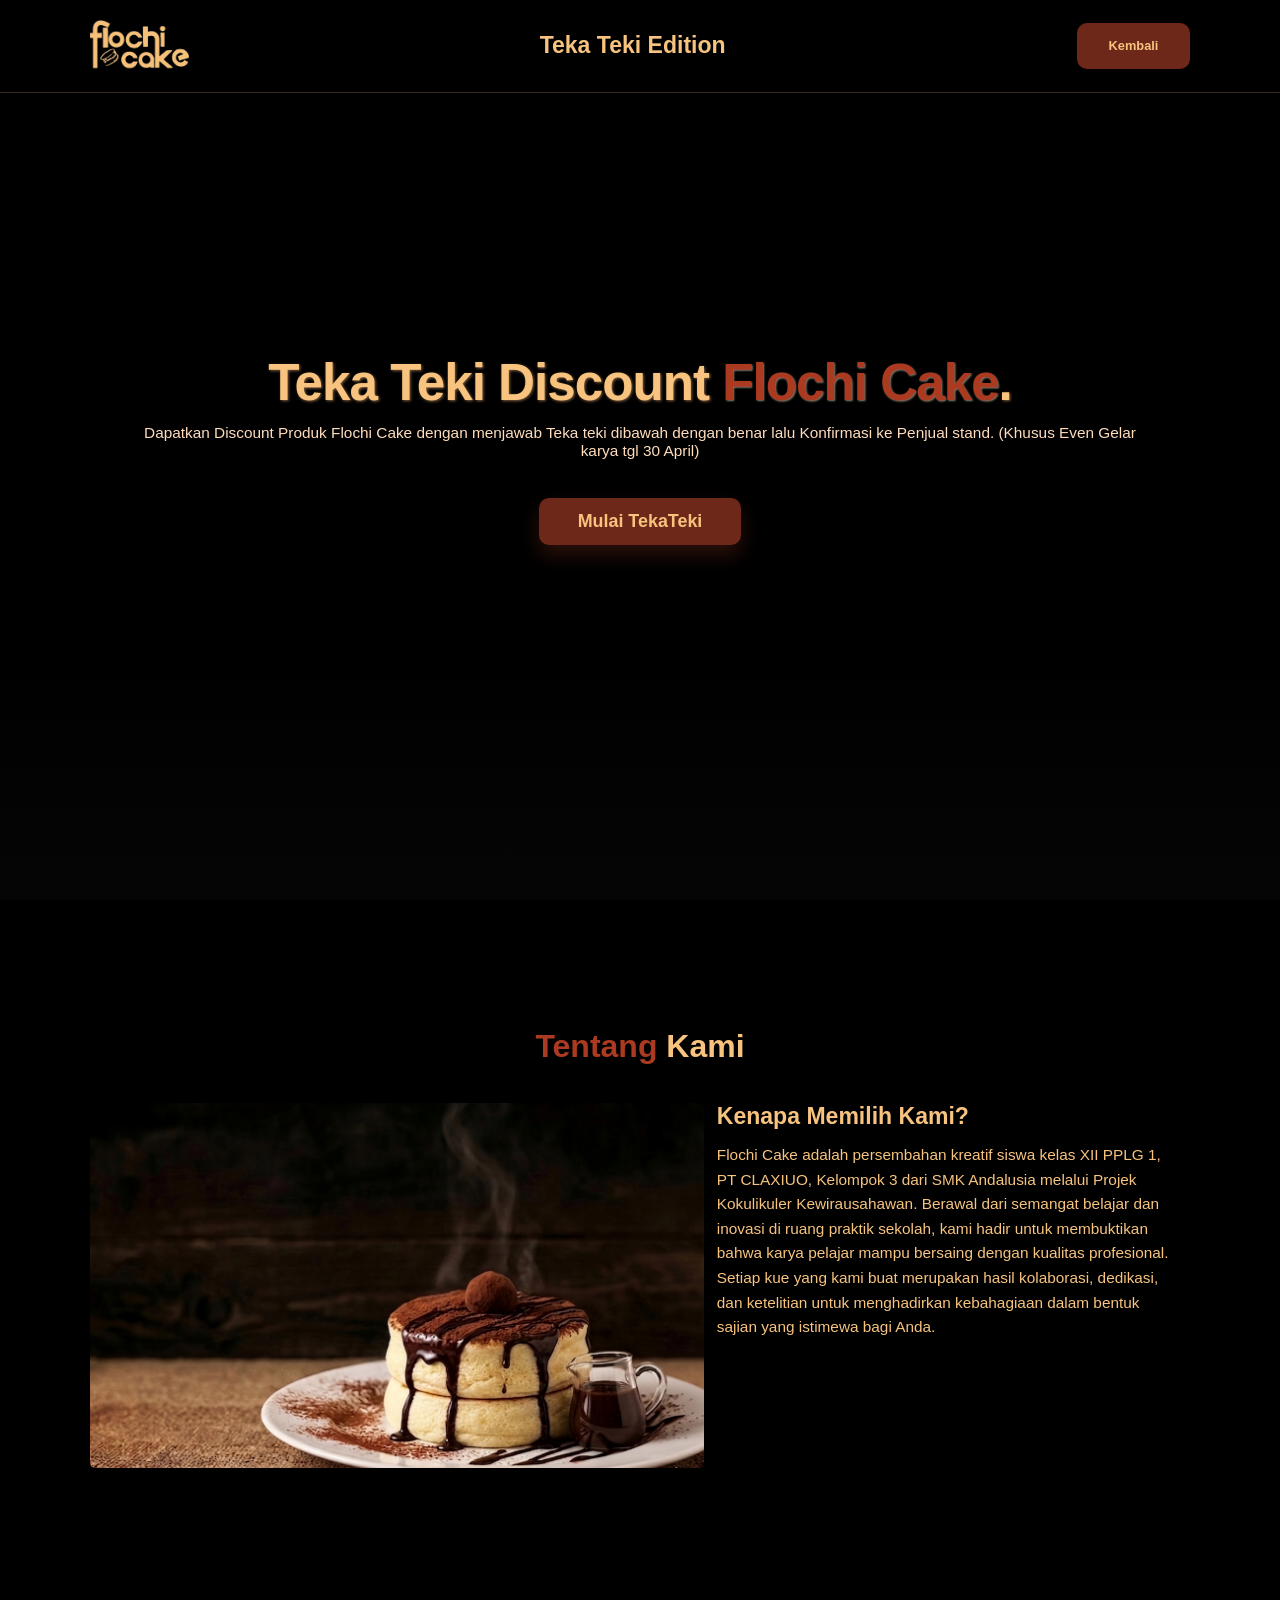
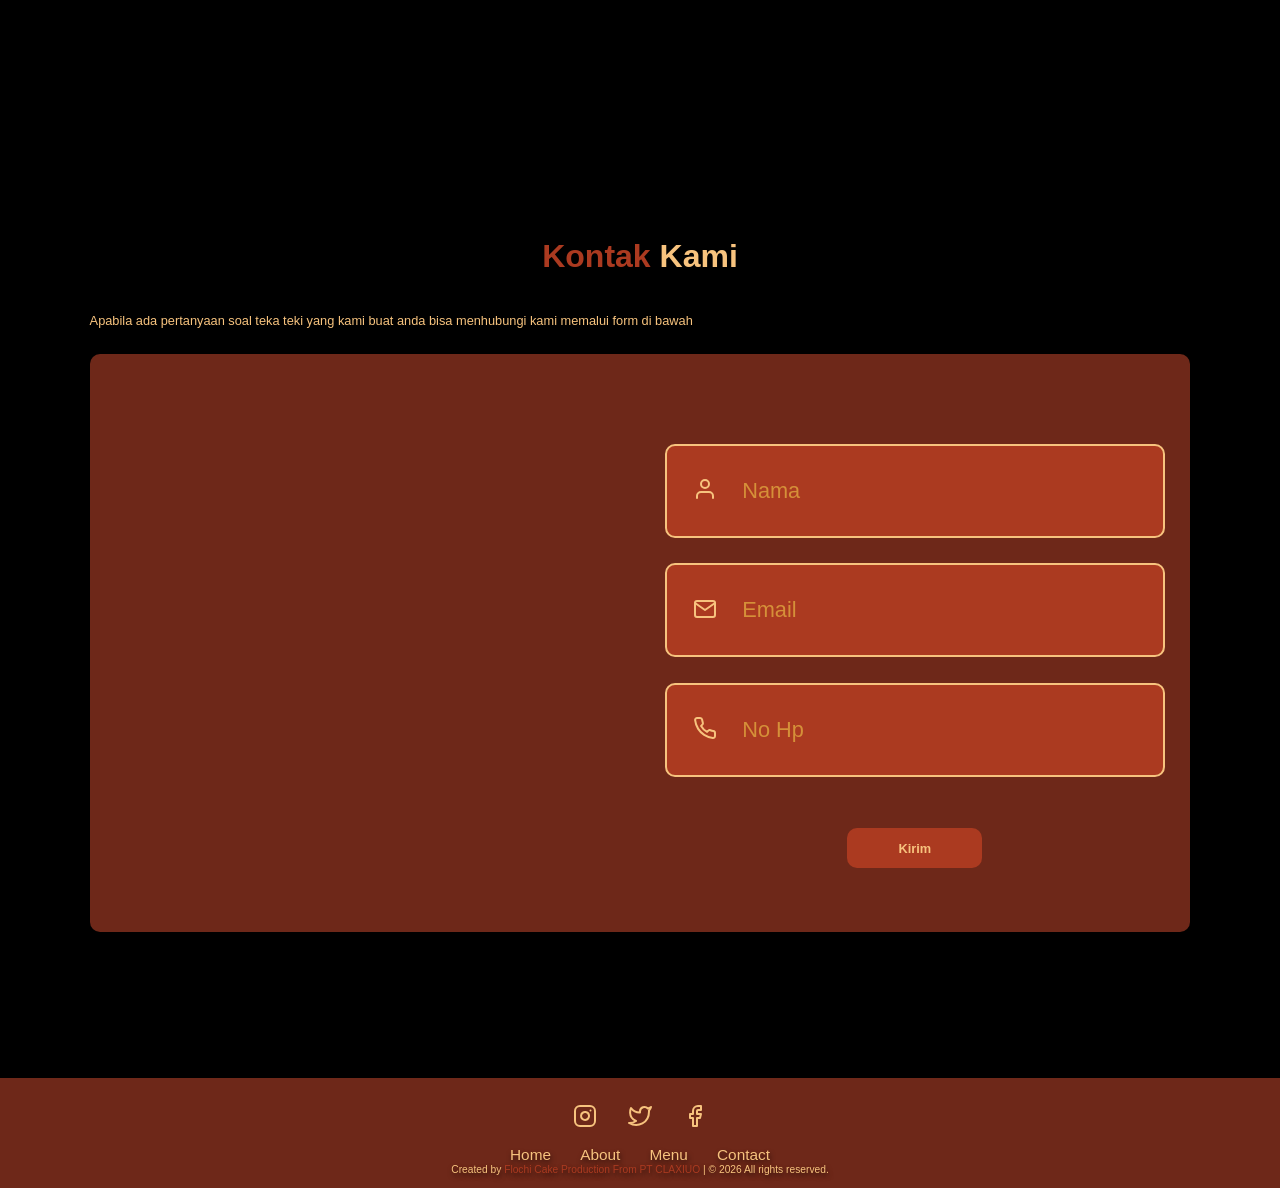
==== tekateki.html @ 13d7f0b5 "Update: deskripsi perubahan file" ====
<!DOCTYPE html>
<html lang="en">
<head>
    <meta charset="UTF-8">
    <meta name="viewport" content="width=device-width, initial-scale=1.0">
    <title>Teka Teki Flochi cake</title>
    <link rel="stylesheet" href="tekateki.css">


    <script src="src/app.js"defer></script>

</head>
<body>
       <!-- navbar start -->
    <nav class="navbar" x-data>
        <img src="img/logoutama.png" alt="Logo" >

          <div class="navbar-nava" >
            <a href="index.html">Teka Teki Edition</a>
         
        </div>
      
      

        <div class="navbar-extra">
             <a href="index.html" class="x">
            Kembali
            </a>
        </div>
            

       

      
    </nav>

    <!-- navbar end -->

    <!-- hero section start -->
    <section class="hero" id="home">
        <main class="content">
            <h1> Teka Teki Discount <span> Flochi Cake</span>.</h1>
            <p>Dapatkan Discount Produk Flochi Cake dengan menjawab Teka teki dibawah dengan benar lalu Konfirmasi ke Penjual stand. (Khusus Even Gelar karya tgl 30 April)</p>
        
           <a href="#" id="teka-teki2-button">Mulai TekaTeki</a>
        </main>
       
    </section>

      <section id="about" class="about">
      <h2><span>Tentang</span> Kami</h2>

      <div class="row">
        <div class="about-img">
          <img src="img/about-us.png" alt="Tenatng kami">
        </div>
        <div class="content">
          <h3>Kenapa Memilih Kami?</h3>
          <p>Flochi Cake adalah persembahan kreatif siswa kelas XII PPLG 1, PT CLAXIUO, Kelompok 3 dari SMK Andalusia melalui Projek Kokulikuler Kewirausahawan. Berawal dari semangat belajar dan inovasi di ruang praktik sekolah, kami hadir untuk membuktikan bahwa karya pelajar mampu bersaing dengan kualitas profesional. Setiap kue yang kami buat merupakan hasil kolaborasi, dedikasi, dan ketelitian untuk menghadirkan kebahagiaan dalam bentuk sajian yang istimewa bagi Anda.</p>
          
      </div>


     </section>
    <!-- abaout end-->

   <!-- contact section start-->
     <section class="contact" id="contact">
      <h2><span>Kontak</span> Kami</h2>
      <p>Apabila ada pertanyaan soal teka teki yang kami buat anda bisa menhubungi kami memalui form di bawah</p>

      <div class="row">
        <iframe class="map" src="https://www.google.com/maps/embed?pb=!1m18!1m12!1m3!1d3956.782787191743!2d109.9487198!3d-7.378224199999995!2m3!1f0!2f0!3f0!3m2!1i1024!2i768!4f13.1!3m3!1m2!1s0x2e7a9f5876ca3663%3A0x22804cf844b9c878!2sSMK%20Andalusia!5e0!3m2!1sid!2sid!4v1776037552561!5m2!1sid!2sid"  allowfullscreen="" loading="lazy" referrerpolicy="no-referrer-when-downgrade"></iframe>
        <form action="" id="contactForm">
  <div class="input-group">
    <!-- <i data-feather="user"></i> -->
      <a href="#" >
              <svg width="24" height="24"fill="none"stroke="currentColor" stroke-width="2" stroke-linecap="round" stroke-linejoin="round" style="color: #f7c37e;">
          <use href="img/feather-sprite.svg#user"/>
          </svg>
            </a>
    <input type="text" id="contact-name" placeholder="Nama" required>
  </div>
  <div class="input-group">
    <!-- <i data-feather="mail"></i> -->
      <a href="#" >
              <svg width="24" height="24"fill="none"stroke="currentColor" stroke-width="2" stroke-linecap="round" stroke-linejoin="round" style="color: #f7c37e;">
          <use href="img/feather-sprite.svg#mail"/>
          </svg>
            </a>
    <input type="email" id="contact-email" placeholder="Email" required>
  </div>
  <div class="input-group">
     <a href="#" >
              <svg width="24" height="24"fill="none"stroke="currentColor" stroke-width="2" stroke-linecap="round" stroke-linejoin="round" style="color: #f7c37e;">
          <use href="img/feather-sprite.svg#phone"/>
          </svg>
            </a>
    <input type="number" id="contact-phone" placeholder="No Hp" required>
  </div>
  <button type="submit" class="btn">Kirim</button>
</form>
      </div>


     
     </section>
     
    <!-- contact section end -->
     
    <!-- contact section end -->

    <!-- footer section start -->
     <footer>
      <div class="socials">
        <!-- <a href="https://www.instagram.com/akknazk2?utm_source=ig_web_button_share_sheet&igsh=ZDNlZDc0MzIxNw==" target="_blank"><i data-feather="instagram"></i> </a> -->
          <a href="https://www.instagram.com/akknazk2?utm_source=ig_web_button_share_sheet&igsh=ZDNlZDc0MzIxNw==" target="_blank"> 
              <svg width="24" height="24"fill="none"stroke="currentColor" stroke-width="2" stroke-linecap="round" stroke-linejoin="round">
          <use href="img/feather-sprite.svg#instagram"/>
          </svg>
            </a>
        <!-- <a href="#"><i data-feather="twitter"></i> </a> -->
          <a href="https://x.com/FlochiCake3" target="_blank">
              <svg width="24" height="24"fill="none"stroke="currentColor" stroke-width="2" stroke-linecap="round" stroke-linejoin="round">
          <use href="img/feather-sprite.svg#twitter"/>
          </svg>
            </a>
        <!-- <a href="#"><i data-feather="facebook"></i> </a> -->
          <a href="https://www.facebook.com/Akknazk" target="_blank">
              <svg width="24" height="24"fill="none"stroke="currentColor" stroke-width="2" stroke-linecap="round" stroke-linejoin="round">
          <use href="img/feather-sprite.svg#facebook"/>
          </svg>
            </a>

      </div>

      <div class="links">
          <a href="#home">Home</a>
            <a href="#about">About</a>
            <a href="#menu">Menu</a>
            <a href="#contact">Contact</a>

      </div>

      <div class="credit">
        <p>Created by <a href="#">Flochi Cake Production From PT CLAXIUO </a> | &copy; 2026 All rights reserved.</p>
      </div>
     </footer>

     
      <div class="tekateki2" id="teka-teki-modal2">
      <div class="tekateki2-container">
        <!-- <a href="#" class="close-icon"><i data-feather="x"></i></a> -->
          <a href="#" id="close-teka-teki2">
              <svg width="24" height="24"fill="none"stroke="currentColor" stroke-width="2" stroke-linecap="round" stroke-linejoin="round">
          <use href="img/feather-sprite.svg#x"/>
          </svg>
            </a>
        <div class="tekateki2-content">
          <h1>CASE FILE 07 — IN SIGNO FLAVO</h1> <br> 
          <p>Tujuh catatan kini berada di hadapanmu. <br> 

Tak satu pun bertentangan, tak satu pun keliru.</p> 
  <p>Jika dibaca terpisah, semuanya tampak benar. <br> 
  Namun bila engkau memahami keseluruhannya… <br>
ada sesuatu yang tak lagi dapat diingkari. <br> 
Katakanlah—apa yang sesungguhnya terjadi?</p>
<p class="small">Sebab tidak segala yang ada… diakui sebagai ada.
</p>

  <div class="button">
    <a href="#" id="teka-teki3-button" class="next">next ></a>
  </div>

      </div>
     </div>
     </div>


     <!-- teka teki halaman dua -->
       <div class="tekateki3" id="teka-teki-modal3">
  <div class="tekateki3-container">
   
    <a href="#" id="close-teka-teki3">
      <svg width="24" height="24" stroke="currentColor" stroke-width="2"><use href="img/feather-sprite.svg#x"/></svg>
    </a>

    <div class="tekateki3-content">
       <h2>KARTU & CATATAN</h2>
       <div class="kartu-wrapper">

       
        <a href="#"  class="kartu-link">
       <div class="kartu1">
        <div class="kartu1-image">
          <img src="kartu/magician.jpg" alt="Souffle Cake">
        </div>
        <div class="kartu1-content">
          <h3>The Magician</h3>
          <div class="kartu1-judul"></div>
        </div>
      </div>
      </a>

      <a href="#"  class="kartu-link2">

        <div class="kartu1">
        <div class="kartu1-image">
          <img src="kartu/highpriestess.jpg" alt="Souffle Cake">
        </div>
        <div class="kartu1-content">
          <h3>The High Priestess
</h3>
          <div class="kartu1-judul"></div>
        </div>
      </div>
      </a>


       <a href="#"  class="kartu-link3">
        <div class="kartu1">
        <div class="kartu1-image">
          <img src="kartu/emperor.jpg" alt="Souffle Cake" height="" >
        </div>
        <div class="kartu1-content">
          <h3>The Emperor</h3>
          <div class="kartu1-judul"></div>
        </div>
      </div>
      </a>

      <a href="#"  class="kartu-link4">

        <div class="kartu1">
        <div class="kartu1-image">
          <img src="kartu/thelovers.jpg" alt="Souffle Cake">
        </div>
        <div class="kartu1-content">
          <h3>The Lovers</h3>
          <div class="kartu1-judul">
</div>
        </div>
      </div>
      </a>


      <a href="#"  class="kartu-link5">

       <div class="kartu1">
        <div class="kartu1-image">
          <img src="kartu/justice.jpg" alt="Souffle Cake">
        </div>
        <div class="kartu1-content">
          <h3>Justice
</h3>

        </div>
      </div>
      </a>

      <a href="#"  class="kartu-link6">

         <div class="kartu1">
        <div class="kartu1-image">
          <img src="kartu/thehangedman.jpg" alt="Souffle Cake">
        </div>
        <div class="kartu1-content">
          <h3>The Hanged Man

</h3>
    
        </div>
      </div>
      </a>

      <a href="#"  class="kartu-link7">

         <div class="kartu1">
        <div class="kartu1-image">
          <img src="kartu/thefool.jpg" alt="Souffle Cake">
        </div>
        <div class="kartu1-content">
          <h3>The Fool

</h3>
 
        </div>
      </div>
      </a>
      </div>
      <div class="code">


      <div class="input-group">
      
          <label for="kode">Masukkan Kode:</label>
        <input type="text" id="answer-input" placeholder="masukkan code...">
    <button class="input-btn" id="submit-code" type="button">kirim</button>
       
      </div>
      </div>

      <div class="button">
        <a href="#" class="back">back</a>
        <a href="#" class="saksi-link">saksi</a>
        
      </div>
  </div>
</div>


<!-- skasi --> 
  <div class="saksi" id="saksi-modal">
  <div class="saksi-container">
   
    <a href="#" id="closex">
      <svg width="24" height="24" stroke="currentColor" stroke-width="2"><use href="img/feather-sprite.svg#x"/></svg>
    </a>

    <div class="saksi-content">
       <h3>Saksi</h3>
       <p>“Kami semua hadir.” <br>

“Jumlah kami tujuh—tiada kurang, tiada lebih.” <br>

“Tak seorang pun hilang.” <br>

“Tak satu pun perlu ditambahkan.” <br>

“Demikianlah kami sepakati.”</p>
       </div>

        
       </div>
       </div>


       <!-- kartu link  -->


       <!-- kartu link 1-7 modal -->
        <!-- kartu link modal 1 start -->
        <div class="kartu-link-modal" id="kartu-link-modal1">
          <div class="kartu-link-modal-container">
          <a href="#" id="close-kartu-link1">
              <svg width="24" height="24"fill="none"stroke="currentColor" stroke-width="2" stroke-linecap="round" stroke-linejoin="round">
          <use href="img/feather-sprite.svg#x"/>
          </svg>
            </a>
        <div class="kartu1-image">
          <img src="kartu/magician.jpg" alt="Souffle Cake">
        </div>
        <div class="kartu1-content">
          <h3>The Magician</h3>
          <div class="kartu1-p">“Kenyataan bukanlah sesuatu yang dicipta dari ketiadaan— <br>

melainkan gema yang diulang tanpa henti, <br>
hingga tiada satu pun berani mempertanyakannya.” <br></div>
        </div>
        </div>
      </div>
       <!-- kartu link modal 1 end-->

       <!-- kartu link modal 2 start -->
        <div class="kartu-link-modal" id="kartu-link-modal2">
            <div class="kartu-link-modal-container">
            <a href="#" id="close-kartu-link2">
                <svg width="24" height="24"fill="none"stroke="currentColor" stroke-width="2" stroke-linecap="round" stroke-linejoin="round">
            <use href="img/feather-sprite.svg#x"/>
            </svg>
              </a>
          <div class="kartu1-image">
            <img src="kartu/highpriestess.jpg" alt="Souffle Cake">
          </div>
          <div class="kartu1-content">
            <h3>The High Priestess</h3>
            <div class="kartu1-p">“Yang tak terucap bukan berarti tiada. <br>

Ia hanya diselubungi— <br>
dan dilarang untuk menampakkan dirinya.” <br></div>
          </div>
          </div>
          </div>
       <!-- kartu link modal 2 end -->

       <!-- kartu link modal 3 start -->
        <div class="kartu-link-modal" id="kartu-link-modal3">
            <div class="kartu-link-modal-container">
            <a href="#" id="close-kartu-link3"> 
                <svg width="24" height="24"fill="none"stroke="currentColor" stroke-width="2" stroke-linecap="round" stroke-linejoin="round">
            <use href="img/feather-sprite.svg#x"/>
            </svg>
              </a>
          <div class="kartu1-image">
            <img src="kartu/emperor.jpg" alt="Souffle Cake">
          </div>
          <div class="kartu1-content">
            <h3>The Emperor</h3>
            <div class="kartu1-p"> 
“Struktur tidak berdiri demi kebenaran. <br>

Ia berdiri demi apa yang disepakati sebagai kebenaran— <br>
dan menjaganya dari keruntuhan.” <br></div>
          </div>
          </div>
        </div>
       <!-- kartu link modal 3 end -->  

       <!-- kartu link modal 4 start -->
        <div class="kartu-link-modal" id="kartu-link-modal4">
            <div class="kartu-link-modal-container">
            <a href="#" id="close-kartu-link4"> 
                <svg width="24" height="24"fill="none"stroke="currentColor" stroke-width="2" stroke-linecap="round" stroke-linejoin="round">
            <use href="img/feather-sprite.svg#x"/>
            </svg>
              </a>
          <div class="kartu1-image">
            <img src="kartu/thelovers.jpg" alt="Souffle Cake">
          </div>
          <div class="kartu1-content">
            <h3>The Lovers</h3>
            <div class="kartu1-p">“Tiada pilihan yang lahir tanpa pengorbanan. <br>

Selalu ada yang ditinggalkan, <br>
dan selalu ada yang dipertahankan. <br>

Beberapa hati mungkin ragu… <br>
namun tiada satu pun yang menentang pada akhirnya.” <br>
</div>
          </div>
          </div>
        </div>
       <!-- kartu link modal 4 end -->  

       <!-- kartu link modal 5 start -->
        <div class="kartu-link-modal" id="kartu-link-modal5">
            <div class="kartu-link-modal-container">
            <a href="#" id="close-kartu-link5"> 
                <svg width="24" height="24"fill="none"stroke="currentColor" stroke-width="2" stroke-linecap="round" stroke-linejoin="round">
            <use href="img/feather-sprite.svg#x"/>
            </svg>
              </a>
          <div class="kartu1-image">
            <img src="kartu/justice.jpg" alt="Souffle Cake">
          </div>
          <div class="kartu1-content">
            <h3>Justice</h3>
            <div class="kartu1-p">“Keadilan bukanlah penemu kebenaran. <br>

Ia adalah penimbang— <br>

yang menetapkan mana yang layak diterima oleh semua.” <br></div>
          </div>
          </div>
        </div>
       <!-- kartu link modal 5 end -->  

       <!-- kartu link modal 6 start -->
        <div class="kartu-link-modal" id="kartu-link-modal6">
            <div class="kartu-link-modal-container">
            <a href="#" id="close-kartu-link6"> 
                <svg width="24" height="24"fill="none"stroke="currentColor" stroke-width="2" stroke-linecap="round" stroke-linejoin="round">
            <use href="img/feather-sprite.svg#x"/>
            </svg>
              </a>
          <div class="kartu1-image">
            <img src="kartu/thehangedman.jpg" alt="Souffle Cake">
          </div>
          <div class="kartu1-content">
            <h3>The Hanged Man</h3>
            <div class="kartu1-p"> “Ada jalan yang lebih sunyi daripada kehancuran. <br>

Tiada darah yang tertumpah, <br>
tiada jejak yang tersisa— <br>

selain kesunyian… <br>
ketika sesuatu tak lagi diakui.” <br></div>
          </div>
          </div>
        </div>
       <!-- kartu link modal 6 end --> 
        <!-- kartu link modal 7 start -->
        <div class="kartu-link-modal" id="kartu-link-modal7">
            <div class="kartu-link-modal-container">
            <a href="#" id="close-kartu-link7"> 
                <svg width="24" height="24"fill="none"stroke="currentColor" stroke-width="2" stroke-linecap="round" stroke-linejoin="round">
            <use href="img/feather-sprite.svg#x"/>
            </svg>
              </a>
          <div class="kartu1-image">
            <img src="kartu/thefool.jpg" alt="Souffle Cake">
          </div>
          <div class="kartu1-content">
            <h3>The Fool</h3>
            <div class="kartu1-p">“Segala awal tampak terang bagi mata yang belum tahu… <br>

hingga ingatan itu sendiri memilih untuk berpaling, <br>

dan melupakan dari mana langkah pertama diambil.” <br>
          </div>
          </div>
     
        </div>
        </div>
      
       <!-- kartu link modal 7 end -->

       <!-- ending modal  --> 
           <div class="ending" id="ending">
  <div class="ending-container">
   
    <a href="#" id="close-ending">
      <svg width="24" height="24" stroke="currentColor" stroke-width="2"><use href="img/feather-sprite.svg#x"/></svg>
    </a>

    <div class="ending-content">
       <h3>Ending</h3>
       <p>Tiada catatan yang keliru.
Tiada saksi yang berdusta.

Namun sesuatu tetap terjadi—
tanpa pernah dituliskan.

Mereka tidak melupakan.

Mereka memilih untuk tidak mengingat.

Dan bila kehendak menjadi satu,
maka kenyataan pun akan tunduk padanya.</p>

<p>Maka berhati-hatilah, wahai yang melihat—

sebab tidak segala yang tampak… sungguh-sungguh ada.</p>
       </div>

        
       </div>
       </div>

      

       <!-- ending modal end -->



 



    <script src="tekateki.js"></script>
  

    
</body>
</html>
---- tekateki.css ----
:root {
  --primary: #6e2819;
  --hover: #ab3a20;
  --main: #f7c37e;
  --first: #ffddbd;
  --bg: #000000; /* Sedikit lebih terang dari hitam pekat */
  --white: #ffffff;
  --shadow: 0 8px 30px rgba(0, 0, 0, 0.3);
}

* {
  scroll-behavior: smooth;
  margin: 0;
  padding: 0;
  box-sizing: border-box;
  outline: none;
  border: none;
  text-decoration: none;
   scrollbar-width: thin;
  scrollbar-color: var(--primary) transparent;
}

body {
  font-family: "Baloo Da 2", sans-serif;
  background-color: var(--bg);
  color: var(--main);
  text-shadow: 1px 3px 5px rgba(0, 0, 0, 0.6);
  scrollbar-width: thin;
  scrollbar-color: var(--primary) transparent;
}

/* navbar */
.navbar {
  display: flex;
  justify-content: space-between;
  align-items: center;
  padding: 1.4rem 7%; /* fungsi 7% mempertahankan ukuran 7% padding di semua ukuran layar */
  border-bottom: 3px solid var(--main);
  backdrop-filter: blur(7px); /* Efek kaca transparan */
  box-shadow: 0 2px 15px rgba(0, 0, 0, 0.9);
  border-bottom: 1px solid rgba(247, 195, 126, 0.2); /* Border lebih tipis */
  position: fixed;
  top: 0;
  left: 0;
  right: 0;
  z-index: 1000;

  /* top, left, right 0 berfungsi untuk menarik atas kanan kiri agar penuh satu layar*/
}

.navbar img {
  width: 8%;
  object-fit: cover;
  cursor: pointer;
}

.navbar .navbar-nava a {
  color: var(--main);
  display: inline-block;
  font-size: 1.8rem;
  justify-content: center;
  margin: 0 1rem;

  font-weight: bolder;
  text-shadow: none !important;
}

.navbar .navbar-extra a {
  margin: rem;
  background-color: var(--primary);
  padding: 1.2rem 2.5rem;
  color: var(--main);
  font-size: 1rem;
  font-weight: bold;
  text-shadow: none !important;
  border-radius: 10px;
}

.navbar-extra a:hover {
  color: var(--first);
  transform: translateY(-5px);
  transition: 0.5s;
}

/* navbar search form */
.navbar .search-form {
  position: absolute;
  top: 100%;
  right: 7%;
  background-color: #fff;
  padding: 0.5rem;
  width: 50rem;
  display: flex;
  height: 5rem;
  align-items: center;
  transform: scaleY(0);
  transform-origin: top;
  transition: 0.3s;
  border-radius: 30px;
}

.navbar .search-form.active {
  transform: scaleY(1);
}

.navbar .search-form input {
  width: 100%;
  height: 100%;
  padding: 1rem;
  font-size: 1.6rem;
  color: var(--main);
  font-weight: 500;
  border-radius: 10px;
}

.navbar .search-form input::placeholder {
  color: var(--main);
  font-weight: 500;
}

.navbar .search-form label {
  color: var(--main);
  font-size: 2rem;
  cursor: pointer;
  margin: 0rem;
}

/* shopping cart */
#shopping-cart-button {
  position: relative;
}

.shopping-cart {
  position: absolute;
  top: 100%;
  right: -100%;
  height: 100vh;
  width: 30rem;
  padding: 0 1.5rem;
  color: var(--hover);
  transition: linear 0.3s;
  background-color: white;
  overflow: auto;
  text-shadow: none !important;

  border-radius: 15px 0 0 15px;
  box-shadow: -5px 0 20px rgba(0, 0, 0, 0.3);
}
.shopping-cart.active {
  right: 0;
}

.shopping-cart .cart-item {
  margin: 2rem 0;
  display: flex;
  text-align: left;
  gap: 1.5rem;
  padding-bottom: 1rem;
  border-bottom: 1px dashed #666;
  text-shadow: none !important;

  border-bottom: 1px solid #eee;
}

.shopping-cart img {
  min-height: 80%;
  min-width: 4rem;

  border-radius: 5%;
}

.shopping-cart h3 {
  font-size: 1.2rem;
  color: var(--hover);
  /* padding-bottom: 0.5rem; */
}

.shopping-cart .item-price {
  font-size: 1.2rem;
}

.shopping-cart .remove-item {
  position: absolute;
  right: 3rem;
  /* top: 3.6rem; */
  cursor: pointer;
}

.shopping-cart .remove-item:hover {
  color: var(--primary);
  transition: 0.3s;
}

.shopping-cart .cart-item #add,
.shopping-cart .cart-item #remove {
  display: inline-block;
  padding: 2px 5px;
  cursor: pointer;
  margin: 0 8px;
  background-color: var(--hover);
  font-weight: bold;
  color: var(--first);
  font-size: 1.2rem;
}

.shopping-cart h4 {
  font-size: 1.6rem;
  margin-top: -1rem;
  text-align: center;

  text-shadow: none !important;
}

#shopping-cart-button .quantity-badge {
  display: inline-block;
  padding: 1px 5px;
  background-color: rgb(255, 0, 0, 0.9);
  border-radius: 10px;
  font-size: 0.7rem;
  position: absolute;
  right: -9px;
}

/* checkout form */
.form-container1 {
  width: 100%;
  display: flex;
  justify-content: center;
  border-top: 1px dashed black;
  margin-top: 1rem;
  padding: 1rem;
  margin-bottom: 200px;
}

.form-container1 h5 {
  text-align: center;
  font-size: 1rem;
}

.form-container form {
  width: 100%;
  text-align: center;
}

.form-container1 label {
  display: flex;
  justify-content: space-around;
  align-items: center;
  margin: 1rem 0;
}

.form-container1 span {
  text-align: right;
}

.form-container1 input {
  background-color: var(--hover);
  border: 2px solid var(--main);
  border-radius: 2px;
  padding: 5px;
  font-size: 1rem;
  width: 70%;
  color: var(--first);
}

.form-container1 .checkout-button {
  padding: 6px 14px;
  background-color: var(--primary);
  color: white;
  font-weight: bold;
  font-size: 1rem;
  border-radius: 20px;
  margin: 1rem auto;
  cursor: pointer;

  width: 100%;
  border-radius: 8px;
  padding: 12px;
  text-transform: uppercase;
  letter-spacing: 1px;
}

.form-container1 .checkout-button.disabled {
  background-color: #999;
  cursor: not-allowed;
}
/* hero section */
.hero {
  min-height: 100vh;
  display: flex;
  align-items: center;
  background-image: url("img/ultracake.png");
  background-repeat: no-repeat;
  background-size: cover;
  background-position: center;
  position: relative;
  /* background-attachment: fixed */
}

/* membuat gradasi hitam */
.hero::after {
  content: "";
  position: absolute;
  display: block;
  width: 100%;
  height: 27%;
  bottom: 0;
  background: linear-gradient(
    0deg,
    rgba(5, 5, 5, 5) 10%,
    rgba(255, 255, 255, 0) 100%
  );
}

.hero .content {
  padding: 1.4rem 10%;
  text-align: center;
  display: flex;
  flex-direction: column;
  align-items: center;
}

.hero .content h1 {
  font-size: 4rem;
  color: var(--main);
  text-shadow: 1px 1px 3px rgba(146, 106, 74, 0.9);
  line-height: 1.1;
  font-weight: 800;
  letter-spacing: -1px;
  text-align: center;
}

.hero .content h1 span {
  color: var(--hover);
  text-shadow: 1px 1px 2px rgba(224, 213, 190, 0.6);
}

.hero .content p {
  margin: 1rem 0;
  font-size: 1.2rem;
  color: var(--first);
  text-shadow: 1px 1px 3px rgba(0, 0, 0, 0.5);
  mix-blend-mode: difference;
  margin-bottom: 2rem;
  text-align: center;
}
.hero .content h2 {
  text-shadow: none !important;
  margin-bottom: 0.5rem;
  font-size: 1.2rem;
  color: var(--main);
}

.hero .content a {
  display: flex;
  margin-top: 1rem;
  font-weight: bold;
  font-size: 1.4rem;
  background-color: var(--primary);
  /* box-shadow: 1px 1px 3px rgba(0, 0, 0, 0.5); */
  text-shadow: none !important;
  cursor: pointer;
  color: var(--main);
  transition: 0.5s;
  justify-content: center;
  align-items: center;
  align-content: center;
  border-radius: 10px; /* Tombol lebih membulat (modern) */
  padding: 1rem 3rem;
  box-shadow: 0 10px 20px rgba(110, 40, 25, 0.4);
}

.hero .content a:hover {
  color: var(--first);
  background-color: var(--hover);
  cursor: pointer;
}

/* about section */
.about,
.menu,
.contact,
.products {
  min-height: 90vh; /* Minimal setinggi layar, tapi akan memanjang jika konten bertambah */
  height: auto; /* Pastikan height auto agar menyesuaikan konten */
  padding: 10rem 7% 1.4rem;
}

.about h2,
.menu h2,
.contact h2,
.products h2 {
  font-size: 2.5rem;
  color: var(--main);
  margin-bottom: 3rem;
  text-align: center;
  text-shadow: 1px 3px 5px rgba(0, 0, 0, 0.6);
}

.about h2 span,
.menu h2 span,
.contact h2 span,
.products h2 span {
  color: var(--hover);
}

.about .row {
  display: flex;
}

.about .row .about-img {
  flex: 1 1 45rem;
}

.about .row .about-img img {
  width: 100%;
  border-radius: 5px;
}

.about .row .content {
  flex: 1 1 35rem;
  padding: 0 1rem;
}

.about .row .content h3 {
  font-size: 1.8rem;
  margin-bottom: 1rem;
}

.about .row .content p {
  margin-bottom: 0.8rem;
  font-size: 1.2rem;
  font-weight: 500;
  line-height: 1.6;
}

/* menu section */

/* contact section */

.contact .row {
  display: flex;
  margin-top: 2rem;
  background-color: var(--primary);
  border-radius: 10px;
}

.contact .row .map {
  flex: 1 1 45rem;
  width: 100%;
  object-fit: cover;
  padding: 2rem 1rem;
  border-radius: 10px;
}

.contact .row form {
  flex: 1 1 45rem;
  padding: 5rem 2rem;
  text-align: center;
  
}

.contact .row form .input-group {
  display: flex;
  flex-direction: row;
  align-items: center;
  margin-top: 2rem;
  background-color: var(--hover);
  border: 2px solid var(--main);
  padding-left: 2rem;
  border-radius: 10px;
  width: 100%;
}

.contact .row form .input-group input {
  width: 100%;
  padding: 2rem;
  background: transparent;
  font-size: 1.7rem;
  color: var(--main);
  font-weight: 500;
  border-radius: 10px;
}

.contact .row form .input-group input::placeholder {
  color: rgba(255, 229, 82, 0.5);
  font-weight: 500;
}

.contact .row form .btn {
  margin-top: 3rem;
  display: inline-block;
  padding: 1rem 4rem;
  font-weight: bolder;
  color: var(--main);
  background-color: var(--hover);
  cursor: pointer;
  border-radius: 10px;
  font-size: 1rem;
   transition: 0.3s;
}

.contact .row form .btn:hover {
  box-shadow: rgba(0, 0, 0, 0.5);
  color: var(--first);
 
  
}
/* footer */

footer {
  background-color: var(--primary);
  text-align: center;
  padding: 1rem 3rem;
  margin-top: 10rem;
}

footer .socials {
  padding: 1rem 0;
}

footer .socials a {
  color: var(--main);
  margin: 1rem;
  font-size: 1.5rem;
}

footer .socials a:hover {
  color: var(--hover);
  transition: 0.3s;
}

footer .links a {
  color: var(--main);
  padding: 0.7rem 1rem;
  font-size: 1.2rem;
}

footer .links a:hover {
  color: var(--hover);
  transition: 0.3s;
}

footer .credit {
  font-size: 0.8rem;
}

footer .credit a {
  color: var(--hover);
  font-weight: 500;
}

/* modal box */
/* item detail */

.modal {
  display: none;
  position: fixed;
  z-index: 9999;
  left: 0;
  top: 0;
  width: 100%;
  height: 100%;
  overflow: auto;
  background-color: rgba(
    0,
    0,
    0,
    0.85
  ); /* Background luar lebih gelap agar fokus */
  backdrop-filter: blur(5px); /* Efek blur di belakang modal */
}

.modal-container {
  position: relative;
  background-color: var(--primary); /* Warna putih agar bersih */
  color: var(--main); /* Teks gelap agar mudah dibaca */
  margin: 5% auto;
  padding: 1.5rem;
  border-radius: 20px;
  width: 80%;
  max-width: 800px;
  animation: modalMuncul 0.4s ease; /* Animasi halus saat terbuka */
  box-shadow: 0 10px 30px rgba(0, 0, 0, 0.5);
}

@keyframes modalMuncul {
  from {
    opacity: 0;
    transform: translateY(-50px);
  }
  to {
    opacity: 1;
    transform: translateY(0);
  }
}

/* modal animation */
@keyframes animateModal {
  from {
    top: -300px;
    opacity: 0;
  }
  to {
    top: 0;
    opacity: 1;
  }
}

.modal-container .close-icon {
  position: absolute;
  right: 1.5rem;
  top: 1rem;
  color: #ffffff;
  transition: 0.3s;
}

.modal-content {
  display: flex;
  flex-wrap: nowrap;
  text-shadow: none !important;
}

.modal-content img {
  height: 20rem;
  width: 20rem;
  margin-right: 2rem;
  margin-bottom: 2rem;
}

.modal-content p {
  font-size: 1.2rem;
  line-height: 1.8rem;
  margin-top: 1.2rem;
  text-shadow: none !important;
  color: var(--main);
}

.modal-content a {
  display: flex;
  gap: 1rem;
  width: 12rem;
  color: #fff;
  background-color: var(--hover);
  margin-top: 1rem;
  padding: 1rem 1.6rem;
  justify-content: center;
  text-align: center;
  box-shadow: 1px 2px 2px rgba(0, 0, 0, 0.7);
}

/* modal 2  */
.modal2 {
  display: none;
  position: fixed;
  z-index: 9999;
  left: 0;
  top: 0;
  width: 100%;
  height: 100%;
  overflow: auto;
  background-color: rgba(
    0,
    0,
    0,
    0.85
  ); /* Background luar lebih gelap agar fokus */
  backdrop-filter: blur(5px); /* Efek blur di belakang modal */
}

.modal2-container {
  position: relative;
  background-color: var(--primary); /* Warna putih agar bersih */
  color: var(--main); /* Teks gelap agar mudah dibaca */
  margin: 5% auto;
  padding: 1.5rem;
  border-radius: 20px;
  width: 80%;
  max-width: 800px;
  animation: modalMuncul 0.4s ease; /* Animasi halus saat terbuka */
  box-shadow: 0 10px 30px rgba(0, 0, 0, 0.5);
}

@keyframes modalMuncul {
  from {
    opacity: 0;
    transform: translateY(-50px);
  }
  to {
    opacity: 1;
    transform: translateY(0);
  }
}

/* modal animation */
@keyframes animateModal {
  from {
    top: -300px;
    opacity: 0;
  }
  to {
    top: 0;
    opacity: 1;
  }
}

.modal2-container .close-icon {
  position: absolute;
  right: 1.5rem;
  top: 1rem;
  color: #ffffff;
  transition: 0.3s;
}

.modal2-content {
  display: flex;
  flex-wrap: nowrap;
  text-shadow: none !important;
}

.modal2-content img {
  height: 20rem;
  width: 20rem;
  margin-right: 2rem;
  margin-bottom: 2rem;
}

.modal2-content p {
  font-size: 1.2rem;
  line-height: 1.8rem;
  margin-top: 1.2rem;
  text-shadow: none !important;
  color: var(--main);
}

.modal2-content a {
  display: flex;
  gap: 1rem;
  width: 12rem;
  color: #fff;
  background-color: var(--hover);
  margin-top: 1rem;
  padding: 1rem 1.6rem;
  justify-content: center;
  text-align: center;
  box-shadow: 1px 2px 2px rgba(0, 0, 0, 0.7);
}

/* modal 2 end */

/* modal 3 start */
.modal3 {
  display: none;
  position: fixed;
  z-index: 9999;
  left: 0;
  top: 0;
  width: 100%;
  height: 100%;
  overflow: auto;
  background-color: rgba(
    0,
    0,
    0,
    0.85
  ); /* Background luar lebih gelap agar fokus */
  backdrop-filter: blur(5px); /* Efek blur di belakang modal */
}

.modal3-container {
  position: relative;
  background-color: var(--primary); /* Warna putih agar bersih */
  color: var(--main); /* Teks gelap agar mudah dibaca */
  margin: 5% auto;
  padding: 1.5rem;
  border-radius: 20px;
  width: 80%;
  max-width: 800px;
  animation: modalMuncul 0.4s ease; /* Animasi halus saat terbuka */
  box-shadow: 0 10px 30px rgba(0, 0, 0, 0.5);
}

@keyframes modalMuncul {
  from {
    opacity: 0;
    transform: translateY(-50px);
  }
  to {
    opacity: 1;
    transform: translateY(0);
  }
}

/* modal animation */
@keyframes animateModal {
  from {
    top: -300px;
    opacity: 0;
  }
  to {
    top: 0;
    opacity: 1;
  }
}

.modal3-container .close-icon {
  position: absolute;
  right: 1.5rem;
  top: 1rem;
  color: #ffffff;
  transition: 0.3s;
}

.modal3-content {
  display: flex;
  flex-wrap: nowrap;
  text-shadow: none !important;
}

.modal3-content img {
  height: 20rem;
  width: 20rem;
  margin-right: 2rem;
  margin-bottom: 2rem;
}

.modal3-content p {
  font-size: 1.2rem;
  line-height: 1.8rem;
  margin-top: 1.2rem;
  text-shadow: none !important;
  color: var(--main);
}

.modal3-content a {
  display: flex;
  gap: 1rem;
  width: 12rem;
  color: #fff;
  background-color: var(--hover);
  margin-top: 1rem;
  padding: 1rem 1.6rem;
  justify-content: center;
  text-align: center;
  box-shadow: 1px 2px 2px rgba(0, 0, 0, 0.7);
}

/* modal 3 end */

/* tekateki */

.tekateki2 {
  display: none;
  position: fixed;
  z-index: 9999;
  left: 0;
  top: 0;
  width: 100%;
  height: 100%;
  /* overflow: auto; */
  background-color: rgba(
    0,
    0,
    0,
    0.3
  ); /* Background luar lebih gelap agar fokus */
  backdrop-filter: blur(5px); /* Efek blur di belakang modal */
}

.tekateki2-container {
  position: relative;
  margin: 2% auto;
  padding: 1.5rem;
  animation: modalMuncul 0.4s ease; /* Animasi halus saat terbuka */
  box-shadow: 0 10px 30px rgba(0, 0, 0, 0.5);
  background-color: var(--primary);
  color: var(--main);
  padding: 2rem;
  width: 90%; /* Menggunakan persentase agar tidak melebar keluar layar HP */
  max-width: 500px; /* Batas lebar maksimal di desktop */
  border-radius: 1.5rem;
height: auto;
overflow: auto;
  position: relative;
  margin: auto; /* Membantu pengetengahan jika parent-nya flex */
  scrollbar-width: thin;
}

@keyframes modalMuncul {
  from {
    opacity: 0;
    transform: translateY(-50px);
  }
  to {
    opacity: 1;
    transform: translateY(0);
  }
}

/* tekateki animation */
@keyframes animateModal {
  from {
    top: -300px;
    opacity: 0;
  }
  to {
    top: 0;
    opacity: 1;
  }
}

.tekateki2-container #close-teka-teki2 {
  position: absolute;
  right: 1.5rem;
  top: 1rem;
  color: #ffffff;
  transition: 0.3s;
}

.tekateki2-content {
  display: flex;
  flex-wrap: wrap;
  flex-direction: column;
  text-shadow: none !important;
}

.tekateki2-content h1 {
  margin-top: 2rem;
}

.tekateki2-content p {
  font-size: 1.2rem;
  line-height: 1.8rem;
  margin-top: 1.2rem;
  text-shadow: none !important;
  color: var(--main);
}

.tekateki2-content .small {
  display: flex;
  flex-direction: column;
  font-size: 0.8rem;
  line-height: 1.8rem;
  margin-top: 1.2rem;
  text-shadow: none !important;
  color: var(--main);
}

.tekateki2-content .button {
  position: relative; /* Wajib agar tombol "terkunci" di dalam box ini */
  padding-bottom: 60px; /* Tambahkan ruang di bawah agar teks list tidak tertutup tombol */
  width: 100%;
  max-width: 700px;
  margin: auto;
  border-radius: 1.5rem;
}

.tekateki2-content .button .next {
  position: absolute;
  display: inline-block;
  background-color: var(--hover);
  padding: 15px 30px;
  border-radius: 5px;
  color: var(--main);
  font-weight: bold;
  bottom: 20px; /* Jarak dari bawah kontainer */
  right: 5px;
}

/* teka teki ke 2 */
.tekateki3 {
  display: none;
  position: fixed;
  z-index: 9999;
  left: 0;
  top: 0;
  width: 100%;
  height: 100%;
  /* overflow: auto; */
  background-color: rgba(
    0,
    0,
    0,
    0.4
  ); /* Background luar lebih gelap agar fokus */
  backdrop-filter: blur(5px); /* Efek blur di belakang modal */
}

.tekateki3-container {
  position: relative;
  display: flex;
  flex-direction: column;
  margin: 2% auto;
  padding: 1.5rem;
  animation: modalMuncul 0.4s ease; /* Animasi halus saat terbuka */
  box-shadow: 0 10px 30px rgba(0, 0, 0, 0.5);
  background-color: var(--primary);
  color: var(--main);
  /* padding: 2rem; */
  max-height: 80vh;
  width: 90%; /* Menggunakan persentase agar tidak melebar keluar layar HP */
  max-width: 850px; /* Batas lebar maksimal di desktop */
  border-radius: 1.5rem;
  margin: auto; /* Membantu pengetengahan jika parent-nya flex */
  overflow: auto;
  scrollbar-width: thin;
  scrollbar-color: var(--primary) transparent;
}

@keyframes modalMuncul {
  from {
    opacity: 0;
    transform: translateY(-50px);
  }
  to {
    opacity: 1;
    transform: translateY(0);
  }
}

/* tekateki animation */
@keyframes animateModal {
  from {
    top: -300px;
    opacity: 0;
  }
  to {
    top: 0;
    opacity: 1;
  }
}

.tekateki3-container #close-teka-teki3 {
  position: absolute;
  right: 1.5rem;
  top: 1rem;
  color: #ffffff;
  transition: 0.3s;
}

.tekateki3-content {
  display: flex;
  flex-wrap: wrap;
  flex-direction: column;
  text-shadow: none !important;
}

.tekateki3-content h2 {
  margin-top: 2rem;
  font-size: 2rem;
}

.tekateki3-content p {
  font-size: 1.2rem;
  line-height: 1.8rem;
  margin-top: 1.2rem;
  text-shadow: none !important;
  color: var(--main);
}

.tekateki3 .kartu-wrapper {
  display: grid;
  grid-template-columns: repeat(3, 1fr); /* Membuat 3 kolom sama besar */
  gap: 15px; /* Jarak antar kartu */
  margin-bottom: 20px;
}

.tekateki3 .kartu1 {
  position: relative;
  text-align: center;
  padding: 0.8rem;
  margin: 1rem;
  border-top-left-radius: 20px;
  border-bottom-right-radius: 20px;
  padding-left: 2rem;
  background: linear-gradient(145deg, #7a2d1c, #632417); /* Gradasi halus */
  border: none;
  text-align: center;
  box-shadow: var(--shadow);
  transition:
    transform 0.3s ease,
    box-shadow 0.3s ease;
  overflow: hidden;
}

.tekateki3 .kartu1:hover {
  transform: translateY(-10px); /* Efek melayang saat hover */
  box-shadow: 0 15px 35px rgba(0, 0, 0, 0.5);
}

.tekateki3 .kartu1-icons {
  display: flex;
  margin-left: 2rem;
  justify-content: center;
  margin-top: 1rem;
}

.tekateki3 .kartu1-icons a:hover {
  background-color: var(--hover);
  border: 2px solid var(--hover);
  color: var(--main);
}

.tekateki3 .kartu1-image {
  padding: 1rem 0;
}

.tekateki3 .kartu1-image img {
  width: 70%;
  height: 200px;
  /* object-fit: cover; */
  /* border-radius: 0.5rem; */
  border-radius: 5px;
  box-shadow: 2px 4px 10px rgba(0, 0, 0, 0.9);
  transition: transform 0.5s ease;
}

.tekateki3 .kartu1:hover img {
  transform: scale(1.1); /* Zoom gambar saat hover */
}

.kartu1-icons {
  display: flex;
  justify-content: flex-end;
  gap: 0.5rem;
  margin-bottom: 0.5rem;
}

.kartu1-icons svg {
  stroke: var(--primary);
  width: 20px;
}

.code {
  display: flex;
  justify-content: center;
  align-items: center;
  display: flex;
  flex-direction: column;
  margin-top: 1rem;
}

.input-group {
  justify-content: center;
  align-items: center;
  display: flex;
  flex-direction: column;
  margin-top: 1rem;
  background-color: var(--hover);
  width: 90%;
  padding: 0.5rem;
  border-radius: 5px;
  color: var(--main);
  font-weight: bold;
  margin-bottom: 1rem;
}

.tekateki3-content .input-group label {
  margin-top: 0.5rem;
  margin-bottom: 0.5rem;
  font-size: 1.2rem;
}

.tekateki3-content .input-group input {
  padding: 0.5rem;
  border-radius: 5px;
  border: 1px solid var(--main);
  margin: 1rem 0;
  width: 80%;
  background-color: var(--primary);
  color: var(--main);
}

.tekateki3-content .input-group input::placeholder {
  color: rgba(255, 229, 82, 0.5);
  
} 

.tekateki3-content .input-group button {
  background-color: var(--primary);
  color: var(--main);
  padding: 1rem 3rem;
  border-radius: 5px;
  font-weight: bold;
  border: 1px solid var(--main);
  box-shadow: rgba(0, 0, 0, 0.3);
}



.tekateki3-content .kartu-link,
.kartu-link2,
.kartu-link3,
.kartu-link4,
.kartu-link5,
.kartu-link6,
.kartu-link7 {
  color: var(--main);
}

.tekateki3-content .button {
  /* position: relative; */
  position: relative; /* Wajib agar tombol "terkunci" di dalam box ini */
  padding-bottom: 60px; /* Tambahkan ruang di bawah agar teks list tidak tertutup tombol */
  width: 90%;
  max-width: 800px;
  margin: auto;
  border-radius: 1.5rem;
  background-color: var(--primary);
}

.tekateki3-content .button .back {
  position: absolute;
  display: inline-block;
  background-color: var(--hover);
  padding: 15px 30px;
  border-radius: 5px;
  color: var(--main);
  font-weight: bold;
  bottom: 10px; /* Jarak dari bawah kontainer */
  left: 0;
}

.tekateki3-content .button .saksi-link {
  position: absolute;
  display: inline-block;
  background-color: var(--hover);
  padding: 15px 30px;
  border-radius: 5px;
  color: var(--main);
  font-weight: bold;
  bottom: 10px; /* Jarak dari bawah kontainer */
  right: 0;
}

.saksi {
  display: none;
  position: fixed;
  z-index: 9999;
  left: 0;
  top: 0;
  width: 100%;
  height: 100%;
  /* overflow: auto; */
  background-color: rgba(
    0,
    0,
    0,
    0.2
  ); /* Background luar lebih gelap agar fokus */
  backdrop-filter: blur(5px); /* Efek blur di belakang modal */
}

.saksi-container {
  position: relative;
  margin: 2% auto;
  padding: 1.5rem;
  animation: modalMuncul 0.4s ease; /* Animasi halus saat terbuka */
  box-shadow: 0 10px 30px rgba(0, 0, 0, 0.5);
  background-color: var(--primary);
  color: var(--main);
  padding: 2rem;
  width: 90%; /* Menggunakan persentase agar tidak melebar keluar layar HP */
  max-width: 500px; /* Batas lebar maksimal di desktop */
  border-radius: 1.5rem;

  position: relative;
  margin: auto; /* Membantu pengetengahan jika parent-nya flex */
  scrollbar-width: thin;
}

@keyframes modalMuncul {
  from {
    opacity: 0;
    transform: translateY(-50px);
  }
  to {
    opacity: 1;
    transform: translateY(0);
  }
}

.saksi-container #closex {
  position: absolute;
  right: 1.5rem;
  top: 1rem;
  color: #ffffff;
  transition: 0.3s;
}

.saksi-content {
  display: flex;
  flex-wrap: wrap;
  flex-direction: column;
  text-shadow: none !important;
}

.saksi-content h3 {
  margin-top: 0.5rem;
  font-size: 2.5rem;
  font-weight: 700;
}

.saksi-content p {
  font-size: 1.5rem;
  font-weight: 500;
  line-height: 2;
  margin-top: 1.2rem;
  text-shadow: none !important;
  color: var(--main);
}

/* kartu link 1-7 modal */
.kartu-link-modal {
  display: none;
  position: fixed;
  z-index: 9999;
  left: 0;
  top: 0;
  width: 100%;
  height: 100%;
  /* overflow: auto; */
  background-color: rgba(
    0,
    0,
    0,
    0.3
  ); /* Background luar lebih gelap agar fokus */
  backdrop-filter: blur(5px); /* Efek blur di belakang modal */
}

.kartu-link-modal-container {
  position: relative;
  margin: 2% auto;
  padding: 1.5rem;
  animation: modalMuncul 0.4s ease; /* Animasi halus saat terbuka */
  box-shadow: 0 10px 30px rgba(0, 0, 0, 0.5);
  background-color: var(--primary);
  color: var(--main);
  padding: 2rem;
  max-height: 80vh;
  width: auto; /* Menggunakan persentase agar tidak melebar keluar layar HP */
  max-width: 850px; /* Batas lebar maksimal di desktop */
  border-radius: 1.5rem;
  margin: auto; /* Membantu pengetengahan jika parent-nya flex */
  overflow: auto;
  scrollbar-width: thin;
}

.kartu-link-modal-container #close-kartu-link1 {
  position: absolute;
  right: 1.5rem;
  top: 1rem;
  color: #ffffff;
  transition: 0.3s;
}

.kartu-link-modal-container .kartu1-content {
  justify-content: center;
  align-items: center;
  text-align: center;
  display: flex;
  flex-wrap: wrap;
  flex-direction: column;
  text-shadow: none !important;
}

.kartu-link-modal-container .kartu1-content h3 {
  margin-top: 2%;
  font-size: 3rem;
}

.kartu-link-modal-container .kartu1-content .kartu1-p {
  font-size: 1.2rem;
  line-height: 1.8rem;
  margin-top: 1.2rem;
  text-shadow: none !important;
  color: var(--main);
}

.kartu-link-modal-container .kartu1-image {
  display: flex;
  justify-content: center;
  align-items: center;
  margin-top: 1rem;
}

.kartu-link-modal-container .kartu1-image img {
  width: 30%;
  height: 50%;
  object-fit: cover;
  border-radius: 0.5rem;
  border-radius: 5px;
  box-shadow: 2px 4px 10px rgba(0, 0, 0, 0.9);
  transition: transform 0.5s ease;
}

.kartu-link-modal-container .kartu1-image img:hover {
  transform: scale(1.1); /* Zoom gambar saat hover */
}

.kartu-link-modal-container #close-kartu-link2 {
  position: absolute;
  right: 1.5rem;
  top: 1rem;
  color: #ffffff;
  transition: 0.3s;
}

.kartu-link-modal-container #close-kartu-link3 {
  position: absolute;
  right: 1.5rem;
  top: 1rem;
  color: #ffffff;
  transition: 0.3s;
}

.kartu-link-modal-container #close-kartu-link4 {
  position: absolute;
  right: 1.5rem;
  top: 1rem;
  color: #ffffff;
  transition: 0.3s;
}

.kartu-link-modal-container #close-kartu-link5 {
  position: absolute;
  right: 1.5rem;
  top: 1rem;
  color: #ffffff;
  transition: 0.3s;
}

.kartu-link-modal-container #close-kartu-link6 {
  position: absolute;
  right: 1.5rem;
  top: 1rem;
  color: #ffffff;
  transition: 0.3s;
}

.kartu-link-modal-container #close-kartu-link7 {
  position: absolute;
  right: 1.5rem;
  top: 1rem;
  color: #ffffff;
  transition: 0.3s;
}

/* ending modal */
.ending {
  display: none;
  position: fixed;
  z-index: 999999;
  left: 0;
  top: 0;
  width: 100%;
  height: 100%;
  align-items: center;
  justify-content: center;
  background-color: rgba(
    0,
    0,
    0,
    0.2
  ); /* Background luar lebih gelap agar fokus */
  backdrop-filter: blur(5px); /* Efek blur di belakang modal */
}

.ending-container {
  position: relative;
  display: flex;
  margin: 2% auto;
  padding: 1.5rem;
  animation: modalMuncul 0.4s ease; /* Animasi halus saat terbuka */
  box-shadow: 0 10px 30px rgba(0, 0, 0, 0.5);
  background-color: var(--primary);
  color: var(--main);
  padding: 2rem;
  width: 90%; /* Menggunakan persentase agar tidak melebar keluar layar HP */
  max-width: 700px; /* Batas lebar maksimal di desktop */
  border-radius: 1.5rem;
  margin: auto; /* Membantu pengetengahan jika parent-nya flex */
  scrollbar-width: thin;
}

@keyframes modalMuncul {
  from {
    opacity: 0;
    transform: translateY(-50px);
  }
  to {
    opacity: 1;
    transform: translateY(0);
  }
}

.ending-container #close-ending {
  position: absolute;
  right: 1.5rem;
  top: 1rem;
  color: #ffffff;
  transition: 0.3s;
}

.ending-content {
  display: flex;
  flex-wrap: wrap;
  flex-direction: column;
  text-shadow: none !important;
}

.ending-content h3 {
  margin-top: 2rem;
  font-size: 2.5rem;
  font-weight: 700;

}

.ending-content p {
  font-size: 1.5rem;
  line-height: 1.8rem;
  line-height: 2;
  margin-top: 1.2rem;
  text-shadow: none !important;
   font-weight: 500;

  color: var(--main);
}

/* Styling Umum untuk Semua Kontainer Modal */

/* media queries */

/* laptop */
@media (max-width: 1366px) {
  html {
    font-size: 80%;
  }

  .navbar img {
    width: 9%;

    margin: 0.2rem 0;
  }

  .navbar .navbar-nav a {
    color: var(--main);
    display: inline-block;
    font-size: 1.6rem;
    margin: 0 1rem;
    padding-top: 15px;
    font-weight: 500;
    text-shadow: none !important;
  }

  /* about */

  .about {
    height: auto;
  }

  /* menu */

  .menu .row {
    display: grid;
    /* Ubah 40rem menjadi sekitar 25rem - 30rem agar bisa muat 3 kolom */
    grid-template-columns: repeat(auto-fit, minmax(20rem, 1fr));
    gap: 1.5rem; /* Tambahkan gap agar antar kartu ada jarak */
    margin-top: 2rem;
  }

  .products .row {
    display: grid;
    grid-template-columns: repeat(auto-fit, minmax(25rem, 1fr));
    gap: 1, 5rem;
    margin-top: 4rem;
  }
}

/* tablet */
@media (max-width: 800px) {
  html {
    font-size: 62.9%;
  }

  .navbar .navbar-nava a {
    font-size: 1.5rem;
  }

  .navbar .navbar-extra a {
  margin: rem;
  background-color: var(--primary);
  padding: 1rem 2.2rem;
  color: var(--main);
  font-size: 0.8rem;
  font-weight: bold;
  text-shadow: none !important;
  border-radius: 10px;
}


  .navabr .navbar-extra .x {
    padding: 10px 30px;
  }

  .navbar img {
    width: 14%;
    object-fit: cover;
    margin: 0.2rem 0;
  }

  #hamburger-menu {
    display: inline-block;
    color: var(--main);
    font-size: 1.5rem;
    cursor: pointer;
    text-shadow: none !important;
  }

  .navbar .navbar-nav {
    position: absolute;
    top: 100%;
    right: -100%;
    background-color: #fff;
    width: 30rem;
    height: 100vh;
    transition: 0.3s;
    color: var(--main);
  }

  .navbar .navbar-nav.active {
    right: 0;
  }

  .navbar .navbar-nav a {
    color: var(--primary);
    display: block;
    margin: 2rem;
    padding: 0.5rem;
    font-size: 2rem;
  }

  .navbar .navbar-nav a::after {
    transform-origin: 0 0;
  }

  .navbar .navbar-nav a:hover::after {
    transform: scaleX(0.3);
  }
  .navbar .navbar-extra {
    padding: 0 2px;
  }

  .navbar .search-form {
    right: 2rem;
    width: 90%;
  }

  .navbar .search-form input {
    color: var(--main);
  }

  .navbar .search-form input::placeholder {
    color: var(--main);
  }

  .shopping-cart {
    border-radius: 15px 0 0 15px;
    box-shadow: -5px 0 20px rgba(0, 0, 0, 0.3);
  }

  .shopping-cart .cart-item {
    border-bottom: 1px solid #eee;
  }

  .navbar .search-form {
    /* Pastikan di sini tidak ada background-color: var(--primary) */
    background-color: #fff;
    /* ... */
  }

  /* .form-container {
 background-color: none;
}

.form-container .checkout-button {
  width: 100%;
  border-radius: 8px;
  padding: 12px;
  text-transform: uppercase;
  letter-spacing: 1px;
} */

  /* hero */
  .hero .content h1 {
    font-weight: 800;
    letter-spacing: -1px;
  }

  .hero .content a {
    border-radius: 50px; /* Tombol lebih membulat (modern) */
    padding: 1.2rem 3.5rem;
    box-shadow: 0 10px 20px rgba(110, 40, 25, 0.4);
  }

  /* abaout */
  .about .row {
    flex-wrap: wrap;
  }

  .about .row .about-img img {
    height: 24rem;
    object-fit: cover; /* ketika ditarik melebar layarnya maka tinggi gambar akan menyesuaikan */
    object-position: center; /* ketika gambar ditarik melebar maka posisi gambar tetap di tengah */
  }

  .about .row .content {
    padding: 0;
  }

  .about .row .content h3 {
    margin-top: 1rem;
    font-size: 2rem;
  }

  .about .row .content p {
    font-size: 1.6rem;
  }
  /* menu */

  /* Posisi icon close agar tidak tertutup gambar */
  .close-icon {
    position: absolute;
    top: 1rem;
    right: 1rem;
    z-index: 10001;
    color: #333;
  }

  .form-container {
    width: 100%;
    display: flex;
    justify-content: center;
    border-top: 1px dashed black;
    margin-top: 1rem;
    padding: 1rem;
    margin-bottom: 200px;
  }

  .contact .row {
    flex-wrap: wrap;
  }

  .contact .row .map {
    height: 30rem;
  }

  .contact .row form {
    padding-top: 0;
  }

  /* teka teki 2 */



  .tekateki3 .kartu-wrapper {
    grid-template-columns: repeat(2, 1fr); /* 2 kolom untuk tablet */
    gap: 10px;
  }

  .tekateki3 .kartu1 {
    margin-top: 2rem;

    padding: 0.5rem;
  }

   

  .tekateki3 .kartu1-image img {
  width: 100px;
  height: 200px;
  /* object-fit: cover; */
  /* border-radius: 0.5rem; */
  border-radius: 5px;
  box-shadow: 2px 4px 10px rgba(0, 0, 0, 0.9);
  transition: transform 0.5s ease;
}

  .kartu1-content {
    padding: 0.5rem; 
    font-size: 1.2rem;
  }

  .kartu-link-modal .kartu-link-modal-container {
    width: 70%;
    max-width: 500px;
  }

  .kartu-link-modal .kartu1-image img {
    width: 200px;
    height: 200px;
  }
  .kartu-link-modal-container .kartu1-image img {
  width: 30%;
  height: 50%;
  object-fit: cover;
  border-radius: 0.5rem;
  border-radius: 5px;
  box-shadow: 2px 4px 10px rgba(0, 0, 0, 0.9);
  transition: transform 0.5s ease;
}

.kartu-link-modal-container .kartu1-content {
  justify-content: center;
  align-items: center;
  text-align: center;
  display: flex;
  flex-wrap: wrap;
  flex-direction: column;
  text-shadow: none !important;
}



}


/* mobile */
@media (max-width: 450px) {
  html {
    font-size: 60%;
  }

  .tekateki3 .kartu-wrapper {
    grid-template-columns: repeat(2, 1fr); /* 2 kolom untuk mobile juga */
    gap: 10px;
  }

  .tekateki3 .kartu1 {
    margin: 1rem 0;
    padding: 0.4rem;
  }

  .kartu-link-modal .kartu-link-modal-container {
    width: 90%;
    max-width: 400px;
  }

  .kartu-link-modal .kartu1-image img {
    width: 70px;
    height: 70px;
  }

  .kartu-link-modal .kartu1-content h3 {
    font-size: 1.5rem;
  }

  .kartu-link-modal .kartu1-p {
    font-size: 1rem;
  }

  .navbar img {
    width: 20%;
    object-fit: cover;
    margin: 0.2rem 0;
  }

  .shopping-cart {
    border-radius: 15px 0 0 15px;
    box-shadow: -5px 0 20px rgba(0, 0, 0, 0.3);
  }

  .shopping-cart .cart-item {
    border-bottom: 1px solid #eee;
  }

  .form-container .checkout-button {
    width: 100%;
    border-radius: 8px;
    padding: 12px;
    text-transform: uppercase;
    letter-spacing: 1px;
  }

  /* hero */

  .hero {
    min-height: 85vh;
    display: flex;
    align-items: center;
    background-image: url("img/ultracake.png");
    background-repeat: no-repeat;
    background-size: cover;
    background-position: center;
    position: relative;
  }

  .hero::after {
    content: "";
    position: absolute;
    display: block;
    width: 100%;
    height: 10%;
    bottom: 0;
    background: linear-gradient(
      0deg,
      rgba(1, 1, 3, 1) 8%,
      rgba(255, 255, 255, 0) 50%
    );
  }

  .hero .content {
    padding: 1rem 7%;
    max-width: 90rem;
  }

  .hero .content h1 {
    font-size: 3.5rem;
    margin-top: 4rem;
    color: var(--main);
    text-shadow: 1px 1px 3px rgba(0, 0, 0, 0.5);
    line-height: 1.1;
    font-weight: 800;
    letter-spacing: -1px;
  }

  .hero .content h1 span {
    color: var(--hover);
    text-shadow: 1px 1px 2px rgba(241, 202, 117, 0.6);
  }

  .hero .content p {
    margin: 1rem 0;
    font-size: 1.2rem;
    color: var(--first);
    text-shadow: 1px 1px 3px rgba(0, 0, 0, 0.5);
    mix-blend-mode: difference;
    margin-bottom: 3rem;
  }

  .hero .content a {
    margin-top: 1rem;
    display: inline;
    /* padding: 1rem 3rem; */
    font-weight: bold;
    font-size: 1.4rem;
    background-color: var(--primary);
    /* border-radius: 5px; */
    box-shadow: 1px 1px 3px rgba(0, 0, 0, 0.5);
    text-shadow: none !important;
    cursor: pointer;
    color: var(--main);
    transition: 0.5s;

    border-radius: 50px; /* Tombol lebih membulat (modern) */
    padding: 1.2rem 3.5rem;
    box-shadow: 0 10px 20px rgba(110, 40, 25, 0.4);
  }

  .hero .content a:hover {
    color: var(--first);
    background-color: var(--hover);
    cursor: pointer;
  }

  /* about */

  .about {
    height: auto;
  }

    .tekateki3 .kartu-wrapper {
    grid-template-columns: repeat(2, 1fr); /* 2 kolom untuk tablet */
    gap: 10px;
  }

  .tekateki3 .kartu1 {
    margin-top: 2rem;
    padding: 0.1rem;
   
  }

  .tekateki3 .kartu1-image img {
  width: 80px;
  height: 100px;
  /* object-fit: cover; */
  /* border-radius: 0.5rem; */
  border-radius: 5px;
  box-shadow: 2px 4px 10px rgba(0, 0, 0, 0.9);
  transition: transform 0.5s ease;
}


  .kartu-link-modal .kartu-link-modal-container {
    width: 80%;
    max-width: 600px;
    height: auto;
     margin-top: 20px;
      justify-content: center;
  align-items: center;
  }

  .kartu-link-modal .kartu1-image img {
    width: 60px;
    height: 60px;
  }

  .kartu-link-modal-container .kartu1-image img {
  width: 30%;
  height: 50%;
  object-fit: cover;
  border-radius: 0.5rem;
  border-radius: 5px;
  box-shadow: 2px 4px 10px rgba(0, 0, 0, 0.9);
  transition: transform 0.5s ease;
}

.kartu-link-modal-container .kartu1-content {
  justify-content: center;
  align-items: center;
  text-align: center;
  display: flex;
  flex-wrap: wrap;
  flex-direction: column;
  text-shadow: none !important;
}

  /* menu */

  /* teka teki 2 */
}
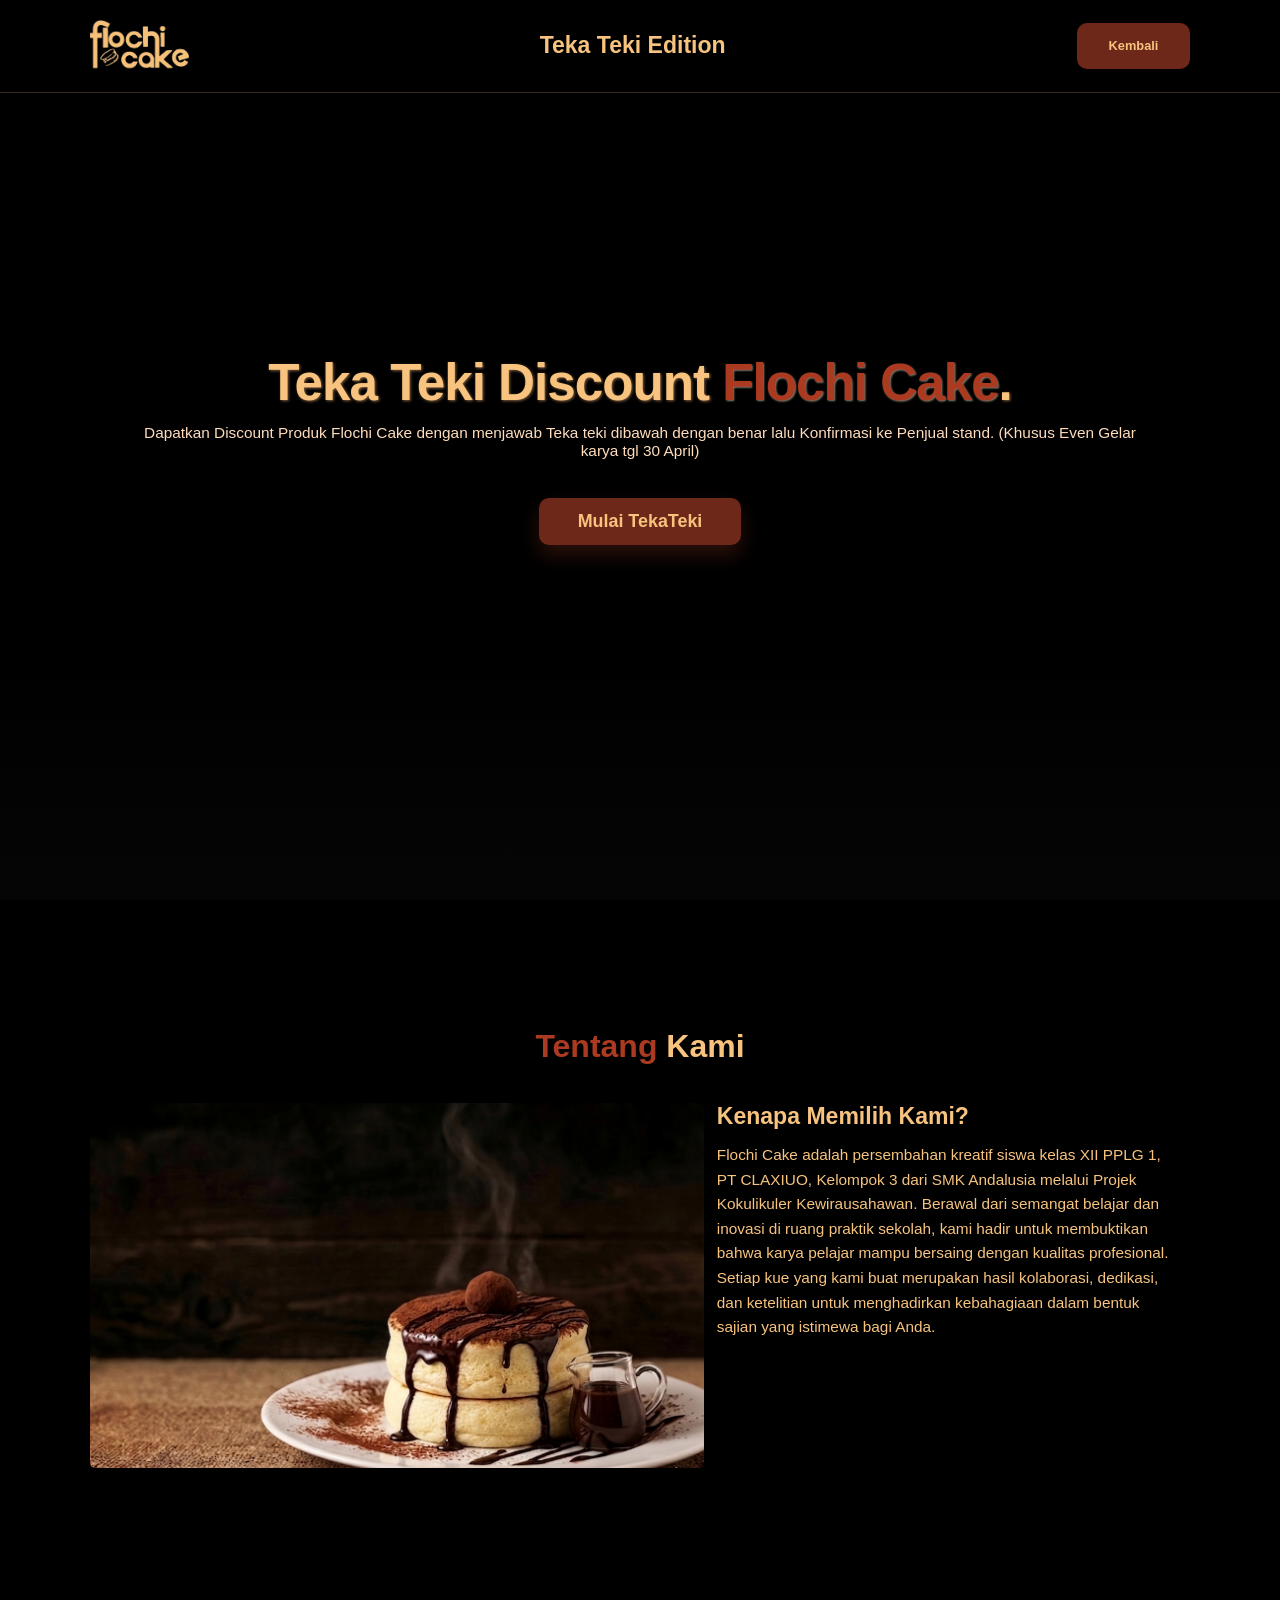
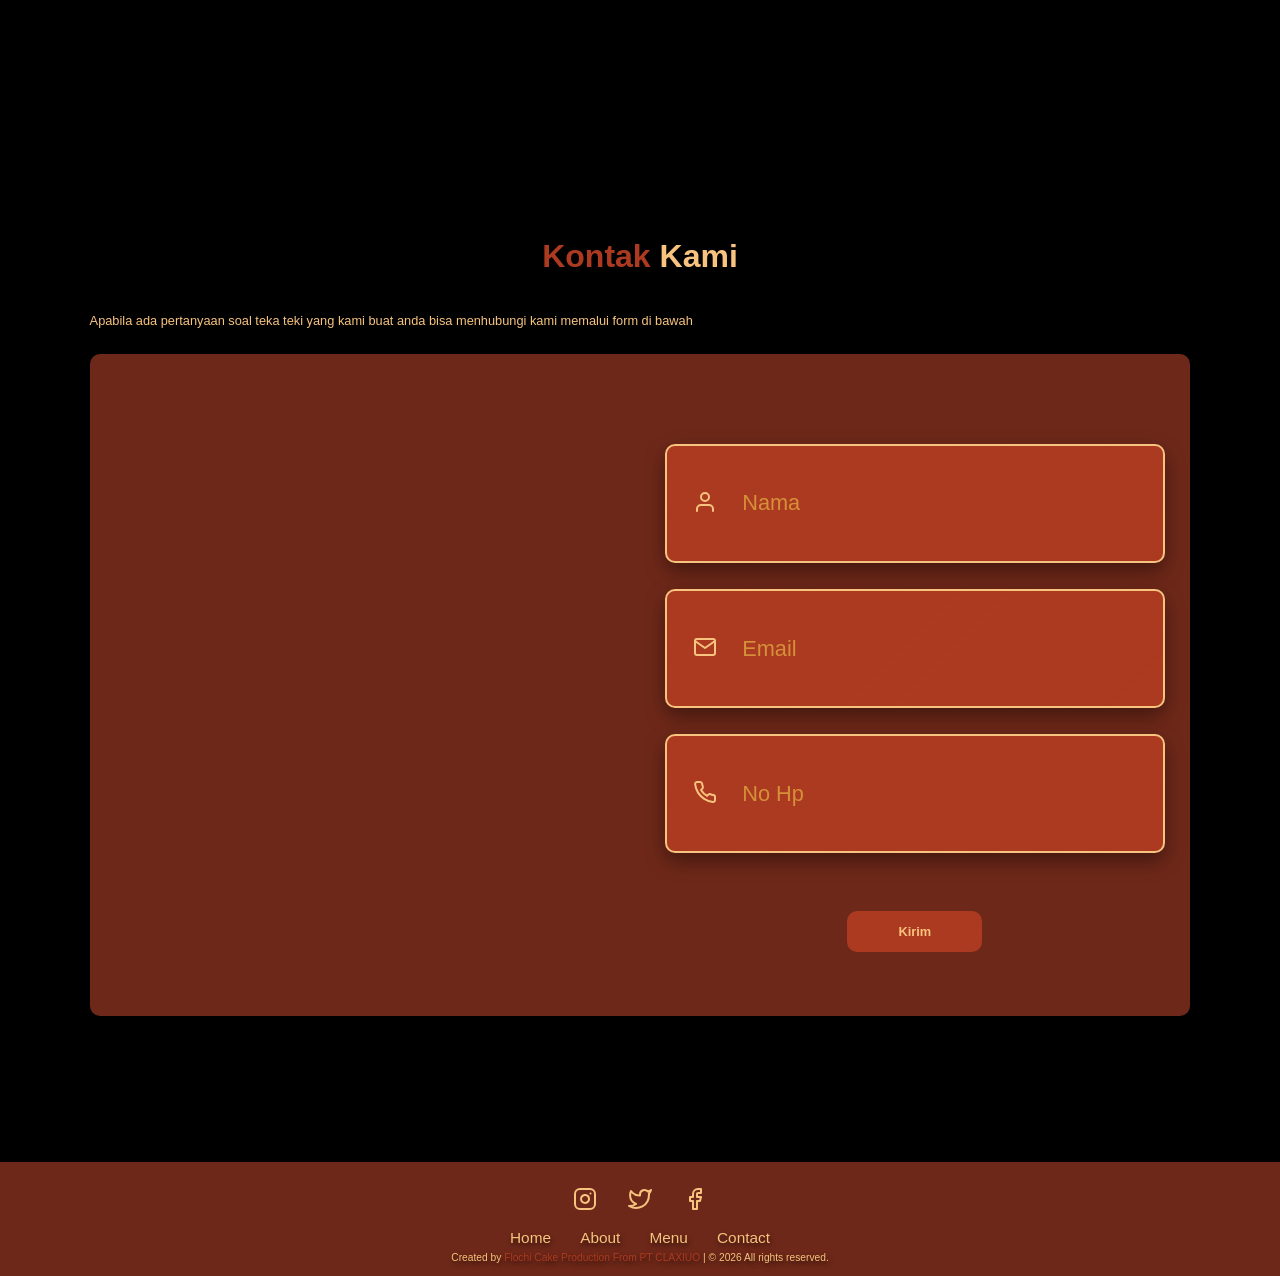
==== commit d9b27ba5: "Update: deskripsi perubahan file" ====
--- a/tekateki.html
+++ b/tekateki.html
@@ -5,6 +5,7 @@
     <meta name="viewport" content="width=device-width, initial-scale=1.0">
     <title>Teka Teki Flochi cake</title>
     <link rel="stylesheet" href="tekateki.css">
+     <link rel="icon" href="img/logoutama.png" type="image/x-icon">
 
 
     <script src="src/app.js"defer></script>
--- a/tekateki.css
+++ b/tekateki.css
@@ -16,7 +16,7 @@
   outline: none;
   border: none;
   text-decoration: none;
-   scrollbar-width: thin;
+  scrollbar-width: thin;
   scrollbar-color: var(--primary) transparent;
 }
 
@@ -457,7 +457,6 @@
   flex: 1 1 45rem;
   padding: 5rem 2rem;
   text-align: center;
-  
 }
 
 .contact .row form .input-group {
@@ -497,14 +496,12 @@
   cursor: pointer;
   border-radius: 10px;
   font-size: 1rem;
-   transition: 0.3s;
+  transition: 0.3s;
 }
 
 .contact .row form .btn:hover {
   box-shadow: rgba(0, 0, 0, 0.5);
   color: var(--first);
- 
-  
 }
 /* footer */
 
@@ -528,6 +525,10 @@
 footer .socials a:hover {
   color: var(--hover);
   transition: 0.3s;
+}
+
+footer .links {
+  margin-bottom: 5px;
 }
 
 footer .links a {
@@ -857,33 +858,40 @@
   top: 0;
   width: 100%;
   height: 100%;
-  /* overflow: auto; */
-  background-color: rgba(
-    0,
-    0,
-    0,
-    0.3
-  ); /* Background luar lebih gelap agar fokus */
-  backdrop-filter: blur(5px); /* Efek blur di belakang modal */
-}
+  align-items: center;
+  justify-content: center;
+  /* overflow: auto; */\n  background: radial-gradient(circle, rgba(0, 0, 0, 0.2) 0%, rgba(0, 0, 0, 0.5) 100%);\n  backdrop-filter: blur(8px); /* Efek blur di belakang modal */\n  animation: backgroundPulse 4s ease-in-out infinite;\n}\n\n@keyframes backgroundPulse {\n  0%, 100% { background: radial-gradient(circle, rgba(0, 0, 0, 0.2) 0%, rgba(0, 0, 0, 0.5) 100%); }\n  50% { background: radial-gradient(circle, rgba(0, 0, 0, 0.25) 0%, rgba(0, 0, 0, 0.55) 100%); }\n}
 
 .tekateki2-container {
   position: relative;
   margin: 2% auto;
-  padding: 1.5rem;
-  animation: modalMuncul 0.4s ease; /* Animasi halus saat terbuka */
-  box-shadow: 0 10px 30px rgba(0, 0, 0, 0.5);
-  background-color: var(--primary);
-  color: var(--main);
-  padding: 2rem;
+  padding: 2.5rem;
+  animation: slideInDown 0.6s ease-out; /* Animasi masuk dari atas */
+  box-shadow:
+    0 20px 60px rgba(0, 0, 0, 0.8),
+    0 0 40px rgba(247, 195, 126, 0.2);
+  background: linear-gradient(135deg, #6e2819 0%, #8b3a22 50%, #5a1f14 100%);
+  color: var(--main);
   width: 90%; /* Menggunakan persentase agar tidak melebar keluar layar HP */
-  max-width: 500px; /* Batas lebar maksimal di desktop */
-  border-radius: 1.5rem;
-height: auto;
-overflow: auto;
-  position: relative;
+  max-width: 550px; /* Batas lebar maksimal di desktop */
+  border-radius: 20px;
+  height: auto;
+  overflow: auto;
   margin: auto; /* Membantu pengetengahan jika parent-nya flex */
   scrollbar-width: thin;
+  border: 2px solid rgba(247, 195, 126, 0.3);
+  backdrop-filter: blur(10px);
+}
+
+@keyframes slideInDown {
+  from {
+    opacity: 0;
+    transform: translateY(-60px);
+  }
+  to {
+    opacity: 1;
+    transform: translateY(0);
+  }
 }
 
 @keyframes modalMuncul {
@@ -913,8 +921,24 @@
   position: absolute;
   right: 1.5rem;
   top: 1rem;
-  color: #ffffff;
-  transition: 0.3s;
+  color: var(--first);
+  transition: all 0.3s ease;
+  cursor: pointer;
+  font-size: 2rem;
+  opacity: 0.8;
+  display: flex;
+  align-items: center;
+  justify-content: center;
+  padding: 5px;
+  border-radius: 50%;
+}
+
+.tekateki2-container #close-teka-teki2:hover {
+  color: var(--hover);
+  opacity: 1;
+  background-color: rgba(171, 58, 32, 0.3);
+  transform: rotate(90deg) scale(1.2);
+  box-shadow: 0 0 15px rgba(247, 195, 126, 0.4);
 }
 
 .tekateki2-content {
@@ -926,31 +950,69 @@
 
 .tekateki2-content h1 {
   margin-top: 2rem;
+  font-size: 2rem;
+  text-transform: uppercase;
+  letter-spacing: 2px;
+  background: linear-gradient(120deg, var(--main) 0%, var(--first) 100%);
+  -webkit-background-clip: text;
+  -webkit-text-fill-color: transparent;
+  background-clip: text;
+  animation: glow 3s ease-in-out infinite;
+}
+
+@keyframes glow {
+  0%,
+  100% {
+    text-shadow: 0 0 10px rgba(247, 195, 126, 0.5);
+  }
+  50% {
+    text-shadow: 0 0 20px rgba(247, 195, 126, 0.8);
+  }
 }
 
 .tekateki2-content p {
-  font-size: 1.2rem;
+  font-size: 1.15rem;
+  line-height: 2rem;
+  margin-top: 1.5rem;
+  text-shadow: none !important;
+  color: var(--main);
+  font-weight: 500;
+  letter-spacing: 0.5px;
+  animation: fadeInUp 0.8s ease-out;
+}
+
+@keyframes fadeInUp {
+  from {
+    opacity: 0;
+    transform: translateY(20px);
+  }
+  to {
+    opacity: 1;
+    transform: translateY(0);
+  }
+}
+
+.tekateki2-content .small {
+  display: flex;
+  flex-direction: column;
+  font-size: 0.9rem;
   line-height: 1.8rem;
-  margin-top: 1.2rem;
+  margin-top: 2rem;
   text-shadow: none !important;
-  color: var(--main);
-}
-
-.tekateki2-content .small {
-  display: flex;
-  flex-direction: column;
-  font-size: 0.8rem;
-  line-height: 1.8rem;
-  margin-top: 1.2rem;
-  text-shadow: none !important;
-  color: var(--main);
+  color: var(--first);
+  font-style: italic;
+  padding: 1rem;
+  background-color: rgba(171, 58, 32, 0.3);
+  border-left: 4px solid var(--first);
+  border-radius: 5px;
+  animation: fadeInUp 1s ease-out;
 }
 
 .tekateki2-content .button {
   position: relative; /* Wajib agar tombol "terkunci" di dalam box ini */
   padding-bottom: 60px; /* Tambahkan ruang di bawah agar teks list tidak tertutup tombol */
   width: 100%;
-  max-width: 700px;
+  max-width: 800px;
   margin: auto;
   border-radius: 1.5rem;
 }
@@ -958,13 +1020,26 @@
 .tekateki2-content .button .next {
   position: absolute;
   display: inline-block;
-  background-color: var(--hover);
-  padding: 15px 30px;
-  border-radius: 5px;
+  background: linear-gradient(135deg, var(--hover) 0%, #d54820 100%);
+  padding: 15px 40px;
+  border-radius: 50px;
   color: var(--main);
   font-weight: bold;
-  bottom: 20px; /* Jarak dari bawah kontainer */
-  right: 5px;
+  bottom: 0; /* Jarak dari bawah kontainer */
+  right: 20px;
+  border: 2px solid var(--first);
+  cursor: pointer;
+  transition: all 0.3s ease;
+  text-transform: uppercase;
+  font-size: 1rem;
+  letter-spacing: 1px;
+  box-shadow: 0 5px 15px rgba(171, 58, 32, 0.4);
+}
+
+.tekateki2-content .button .next:hover {
+  transform: translateY(-3px);
+  box-shadow: 0 10px 25px rgba(171, 58, 32, 0.6);
+  background: linear-gradient(135deg, #d54820 0%, var(--hover) 100%);
 }
 
 /* teka teki ke 2 */
@@ -976,35 +1051,33 @@
   top: 0;
   width: 100%;
   height: 100%;
+  align-items: center;
+  justify-content: center;
   /* overflow: auto; */
-  background-color: rgba(
-    0,
-    0,
-    0,
-    0.4
-  ); /* Background luar lebih gelap agar fokus */
-  backdrop-filter: blur(5px); /* Efek blur di belakang modal */
-}
+  background: radial-gradient(circle, rgba(0, 0, 0, 0.3) 0%, rgba(0, 0, 0, 0.6) 100%);\n  backdrop-filter: blur(8px); /* Efek blur di belakang modal */\n  animation: backgroundPulse 4s ease-in-out infinite;\n}
 
 .tekateki3-container {
   position: relative;
   display: flex;
   flex-direction: column;
   margin: 2% auto;
-  padding: 1.5rem;
-  animation: modalMuncul 0.4s ease; /* Animasi halus saat terbuka */
-  box-shadow: 0 10px 30px rgba(0, 0, 0, 0.5);
-  background-color: var(--primary);
-  color: var(--main);
-  /* padding: 2rem; */
-  max-height: 80vh;
+  padding: 2.5rem;
+  animation: slideInDown 0.6s ease-out; /* Animasi halus saat terbuka */
+  box-shadow:
+    0 20px 60px rgba(0, 0, 0, 0.8),
+    0 0 40px rgba(247, 195, 126, 0.2);
+  background: linear-gradient(135deg, #6e2819 0%, #8b3a22 50%, #5a1f14 100%);
+  color: var(--main);
+  max-height: 85vh;
   width: 90%; /* Menggunakan persentase agar tidak melebar keluar layar HP */
-  max-width: 850px; /* Batas lebar maksimal di desktop */
-  border-radius: 1.5rem;
+  max-width: 900px; /* Batas lebar maksimal di desktop */
+  border-radius: 20px;
   margin: auto; /* Membantu pengetengahan jika parent-nya flex */
   overflow: auto;
   scrollbar-width: thin;
   scrollbar-color: var(--primary) transparent;
+  border: 2px solid rgba(247, 195, 126, 0.3);
+  backdrop-filter: blur(10px);
 }
 
 @keyframes modalMuncul {
@@ -1034,8 +1107,25 @@
   position: absolute;
   right: 1.5rem;
   top: 1rem;
-  color: #ffffff;
-  transition: 0.3s;
+  color: var(--first);
+  transition: all 0.3s ease;
+  cursor: pointer;
+  font-size: 2rem;
+  opacity: 0.8;
+  display: flex;
+  align-items: center;
+  justify-content: center;
+  padding: 5px;
+  border-radius: 50%;
+  z-index: 10000;
+}
+
+.tekateki3-container #close-teka-teki3:hover {
+  color: var(--hover);
+  opacity: 1;
+  background-color: rgba(171, 58, 32, 0.3);
+  transform: rotate(90deg) scale(1.2);
+  box-shadow: 0 0 15px rgba(247, 195, 126, 0.4);
 }
 
 .tekateki3-content {
@@ -1047,7 +1137,16 @@
 
 .tekateki3-content h2 {
   margin-top: 2rem;
-  font-size: 2rem;
+  margin-bottom: 2rem;
+  font-size: 2.2rem;
+  text-transform: uppercase;
+  letter-spacing: 2px;
+  text-align: center;
+  background: linear-gradient(120deg, var(--main) 0%, var(--first) 100%);
+  -webkit-background-clip: text;
+  -webkit-text-fill-color: transparent;
+  background-clip: text;
+  animation: glow 3s ease-in-out infinite;
 }
 
 .tekateki3-content p {
@@ -1068,24 +1167,44 @@
 .tekateki3 .kartu1 {
   position: relative;
   text-align: center;
-  padding: 0.8rem;
-  margin: 1rem;
-  border-top-left-radius: 20px;
-  border-bottom-right-radius: 20px;
-  padding-left: 2rem;
-  background: linear-gradient(145deg, #7a2d1c, #632417); /* Gradasi halus */
-  border: none;
+  padding: 1rem;
+  margin: 0.8rem;
+  border-radius: 15px;
+  background: linear-gradient(145deg, #8b3a22, #6e2819); /* Gradasi halus */
+  border: 2px solid rgba(247, 195, 126, 0.2);
   text-align: center;
-  box-shadow: var(--shadow);
-  transition:
-    transform 0.3s ease,
-    box-shadow 0.3s ease;
+  box-shadow: 0 8px 25px rgba(0, 0, 0, 0.5);
+  transition: all 0.4s cubic-bezier(0.25, 0.8, 0.25, 1);
   overflow: hidden;
+  position: relative;
+}
+
+.tekateki3 .kartu1::before {
+  content: "";
+  position: absolute;
+  top: 0;
+  left: -100%;
+  width: 100%;
+  height: 100%;
+  background: linear-gradient(
+    90deg,
+    transparent,
+    rgba(247, 195, 126, 0.2),
+    transparent
+  );
+  transition: left 0.5s ease;
+}
+
+.tekateki3 .kartu1:hover::before {
+  left: 100%;
 }
 
 .tekateki3 .kartu1:hover {
-  transform: translateY(-10px); /* Efek melayang saat hover */
-  box-shadow: 0 15px 35px rgba(0, 0, 0, 0.5);
+  transform: translateY(-15px) scale(1.05); /* Efek melayang dan zoom saat hover */
+  box-shadow:
+    0 20px 40px rgba(0, 0, 0, 0.7),
+    0 0 30px rgba(247, 195, 126, 0.3);
+  border-color: rgba(247, 195, 126, 0.5);
 }
 
 .tekateki3 .kartu1-icons {
@@ -1110,9 +1229,10 @@
   height: 200px;
   /* object-fit: cover; */
   /* border-radius: 0.5rem; */
-  border-radius: 5px;
-  box-shadow: 2px 4px 10px rgba(0, 0, 0, 0.9);
-  transition: transform 0.5s ease;
+  border-radius: 10px;
+  box-shadow: 0 4px 15px rgba(0, 0, 0, 0.6);
+  transition: transform 0.5s cubic-bezier(0.25, 0.8, 0.25, 1);
+  border: 2px solid rgba(247, 195, 126, 0.3);
 }
 
 .tekateki3 .kartu1:hover img {
@@ -1145,48 +1265,83 @@
   align-items: center;
   display: flex;
   flex-direction: column;
-  margin-top: 1rem;
-  background-color: var(--hover);
+  margin-top: 1.5rem;
+  background: linear-gradient(
+    135deg,
+    var(--hover) 0%,
+    rgba(171, 58, 32, 0.8) 100%
+  );
   width: 90%;
-  padding: 0.5rem;
-  border-radius: 5px;
+  padding: 1.5rem;
+  border-radius: 15px;
   color: var(--main);
   font-weight: bold;
-  margin-bottom: 1rem;
+  margin-bottom: 1.5rem;
+  border: 2px solid rgba(247, 195, 126, 0.3);
+  box-shadow: 0 8px 20px rgba(0, 0, 0, 0.4);
+  transition: all 0.3s ease;
 }
 
 .tekateki3-content .input-group label {
   margin-top: 0.5rem;
   margin-bottom: 0.5rem;
-  font-size: 1.2rem;
+  font-size: 1.3rem;
+  text-transform: uppercase;
+  letter-spacing: 1px;
+  color: var(--main);
 }
 
 .tekateki3-content .input-group input {
-  padding: 0.5rem;
-  border-radius: 5px;
-  border: 1px solid var(--main);
+  height: 3rem;
+  padding: 0.8rem 1.2rem;
+  font-size: 1.1rem;
+  border-radius: 10px;
+  border: 2px solid var(--main);
   margin: 1rem 0;
-  width: 80%;
-  background-color: var(--primary);
-  color: var(--main);
+  width: 75%;
+  background: linear-gradient(135deg, #5a1f14 0%, var(--primary) 100%);
+  color: var(--main);
+  transition: all 0.3s ease;
+  font-weight: 600;
+}
+
+.tekateki3-content .input-group input:focus {
+  outline: none;
+  background: linear-gradient(135deg, #8b3a22 0%, #6e2819 100%);
+  border-color: var(--first);
+  box-shadow: 0 0 20px rgba(247, 195, 126, 0.5);
+  transform: scale(1.02);
 }
 
 .tekateki3-content .input-group input::placeholder {
   color: rgba(255, 229, 82, 0.5);
-  
-} 
+}
 
 .tekateki3-content .input-group button {
-  background-color: var(--primary);
-  color: var(--main);
-  padding: 1rem 3rem;
-  border-radius: 5px;
+  background: linear-gradient(135deg, var(--hover) 0%, #d54820 100%);
+  color: var(--main);
+  padding: 1.2rem 3.5rem;
+  border-radius: 50px;
   font-weight: bold;
-  border: 1px solid var(--main);
-  box-shadow: rgba(0, 0, 0, 0.3);
-}
-
-
+  border: 2px solid var(--first);
+  box-shadow: 0 8px 20px rgba(0, 0, 0, 0.6);
+  margin-bottom: 10px;
+  cursor: pointer;
+  transition: all 0.3s ease;
+  text-transform: uppercase;
+  font-size: 1rem;
+  letter-spacing: 1px;
+}
+
+.tekateki3-content .input-group button:hover {
+  transform: translateY(-3px);
+  box-shadow: 0 12px 30px rgba(171, 58, 32, 0.6);
+  background: linear-gradient(135deg, #d54820 0%, var(--hover) 100%);
+}
+
+.tekateki3-content .input-group button:active {
+  transform: translateY(-1px);
+}
 
 .tekateki3-content .kartu-link,
 .kartu-link2,
@@ -1206,31 +1361,55 @@
   max-width: 800px;
   margin: auto;
   border-radius: 1.5rem;
-  background-color: var(--primary);
+  /* background-color: var(--primary); */
 }
 
 .tekateki3-content .button .back {
   position: absolute;
   display: inline-block;
-  background-color: var(--hover);
-  padding: 15px 30px;
-  border-radius: 5px;
+  background: linear-gradient(135deg, var(--hover) 0%, #d54820 100%);
+  padding: 12px 35px;
+  border-radius: 50px;
   color: var(--main);
   font-weight: bold;
-  bottom: 10px; /* Jarak dari bawah kontainer */
-  left: 0;
+  bottom: 15px; /* Jarak dari bawah kontainer */
+  left: 20px;
+  border: 2px solid var(--first);
+  cursor: pointer;
+  transition: all 0.3s ease;
+  text-transform: uppercase;
+  font-size: 0.9rem;
+  letter-spacing: 0.5px;
+  box-shadow: 0 5px 15px rgba(171, 58, 32, 0.4);
+}
+
+.tekateki3-content .button .back:hover {
+  transform: translateY(-3px);
+  box-shadow: 0 10px 25px rgba(171, 58, 32, 0.6);
 }
 
 .tekateki3-content .button .saksi-link {
   position: absolute;
   display: inline-block;
-  background-color: var(--hover);
-  padding: 15px 30px;
-  border-radius: 5px;
+  background: linear-gradient(135deg, var(--hover) 0%, #d54820 100%);
+  padding: 12px 35px;
+  border-radius: 50px;
   color: var(--main);
   font-weight: bold;
-  bottom: 10px; /* Jarak dari bawah kontainer */
-  right: 0;
+  bottom: 15px; /* Jarak dari bawah kontainer */
+  right: 20px;
+  border: 2px solid var(--first);
+  cursor: pointer;
+  transition: all 0.3s ease;
+  text-transform: uppercase;
+  font-size: 0.9rem;
+  letter-spacing: 0.5px;
+  box-shadow: 0 5px 15px rgba(171, 58, 32, 0.4);
+}
+
+.tekateki3-content .button .saksi-link:hover {
+  transform: translateY(-3px);
+  box-shadow: 0 10px 25px rgba(171, 58, 32, 0.6);
 }
 
 .saksi {
@@ -1241,32 +1420,41 @@
   top: 0;
   width: 100%;
   height: 100%;
-  /* overflow: auto; */
-  background-color: rgba(
-    0,
-    0,
-    0,
-    0.2
-  ); /* Background luar lebih gelap agar fokus */
-  backdrop-filter: blur(5px); /* Efek blur di belakang modal */
+  align-items: center;
+  justify-content: center;
+  background: radial-gradient(circle, rgba(0, 0, 0, 0.1) 0%, rgba(0, 0, 0, 0.4) 100%);
+  backdrop-filter: blur(8px);
+  animation: backgroundPulse 4s ease-in-out infinite;
 }
 
 .saksi-container {
   position: relative;
   margin: 2% auto;
-  padding: 1.5rem;
-  animation: modalMuncul 0.4s ease; /* Animasi halus saat terbuka */
-  box-shadow: 0 10px 30px rgba(0, 0, 0, 0.5);
-  background-color: var(--primary);
-  color: var(--main);
-  padding: 2rem;
+  padding: 2.5rem;
+  animation: scaleIn 0.5s ease-out; /* Animasi zoom masuk */
+  box-shadow:
+    0 20px 60px rgba(0, 0, 0, 0.8),
+    0 0 50px rgba(247, 195, 126, 0.25);
+  background: linear-gradient(135deg, #6e2819 0%, #8b3a22 50%, #5a1f14 100%);
+  color: var(--main);
   width: 90%; /* Menggunakan persentase agar tidak melebar keluar layar HP */
-  max-width: 500px; /* Batas lebar maksimal di desktop */
-  border-radius: 1.5rem;
-
-  position: relative;
+  max-width: 550px; /* Batas lebar maksimal di desktop */
+  border-radius: 20px;
   margin: auto; /* Membantu pengetengahan jika parent-nya flex */
   scrollbar-width: thin;
+  border: 2px solid rgba(247, 195, 126, 0.3);
+  backdrop-filter: blur(10px);
+}
+
+@keyframes scaleIn {
+  from {
+    opacity: 0;
+    transform: scale(0.9);
+  }
+  to {
+    opacity: 1;
+    transform: scale(1);
+  }
 }
 
 @keyframes modalMuncul {
@@ -1284,8 +1472,24 @@
   position: absolute;
   right: 1.5rem;
   top: 1rem;
-  color: #ffffff;
-  transition: 0.3s;
+  color: var(--first);
+  transition: all 0.3s ease;
+  cursor: pointer;
+  font-size: 2rem;
+  opacity: 0.8;
+  display: flex;
+  align-items: center;
+  justify-content: center;
+  padding: 5px;
+  border-radius: 50%;
+}
+
+.saksi-container #closex:hover {
+  color: var(--hover);
+  opacity: 1;
+  background-color: rgba(171, 58, 32, 0.3);
+  transform: rotate(90deg) scale(1.2);
+  box-shadow: 0 0 15px rgba(247, 195, 126, 0.4);
 }
 
 .saksi-content {
@@ -1297,17 +1501,33 @@
 
 .saksi-content h3 {
   margin-top: 0.5rem;
-  font-size: 2.5rem;
+  margin-bottom: 1.5rem;
+  font-size: 2.8rem;
   font-weight: 700;
+  text-transform: uppercase;
+  letter-spacing: 2px;
+  text-align: center;
+  background: linear-gradient(120deg, var(--main) 0%, var(--first) 100%);
+  -webkit-background-clip: text;
+  -webkit-text-fill-color: transparent;
+  background-clip: text;
 }
 
 .saksi-content p {
-  font-size: 1.5rem;
+  font-size: 1.35rem;
   font-weight: 500;
-  line-height: 2;
-  margin-top: 1.2rem;
+  line-height: 2.2rem;
+  margin-top: 1.5rem;
   text-shadow: none !important;
   color: var(--main);
+  letter-spacing: 0.5px;
+  animation: fadeInUp 0.8s ease-out;
+  padding: 1rem 0;
+  border-bottom: 1px solid rgba(247, 195, 126, 0.2);
+}
+
+.saksi-content p:last-of-type {
+  border-bottom: none;
 }
 
 /* kartu link 1-7 modal */
@@ -1332,27 +1552,47 @@
 .kartu-link-modal-container {
   position: relative;
   margin: 2% auto;
-  padding: 1.5rem;
-  animation: modalMuncul 0.4s ease; /* Animasi halus saat terbuka */
-  box-shadow: 0 10px 30px rgba(0, 0, 0, 0.5);
-  background-color: var(--primary);
-  color: var(--main);
-  padding: 2rem;
-  max-height: 80vh;
-  width: auto; /* Menggunakan persentase agar tidak melebar keluar layar HP */
-  max-width: 850px; /* Batas lebar maksimal di desktop */
-  border-radius: 1.5rem;
+  padding: 2.5rem;
+  animation: slideInDown 0.6s ease-out; /* Animasi halus saat terbuka */
+  box-shadow:
+    0 20px 60px rgba(0, 0, 0, 0.8),
+    0 0 40px rgba(247, 195, 126, 0.2);
+  background: linear-gradient(135deg, #6e2819 0%, #8b3a22 50%, #5a1f14 100%);
+  color: var(--main);
+  max-height: 85vh;
+  width: 90%;
+  max-width: 900px; /* Batas lebar maksimal di desktop */
+  border-radius: 20px;
   margin: auto; /* Membantu pengetengahan jika parent-nya flex */
   overflow: auto;
   scrollbar-width: thin;
+  border: 2px solid rgba(247, 195, 126, 0.3);
+  backdrop-filter: blur(10px);
 }
 
 .kartu-link-modal-container #close-kartu-link1 {
   position: absolute;
   right: 1.5rem;
   top: 1rem;
-  color: #ffffff;
-  transition: 0.3s;
+  color: var(--first);
+  transition: all 0.3s ease;
+  cursor: pointer;
+  font-size: 2rem;
+  opacity: 0.8;
+  display: flex;
+  align-items: center;
+  justify-content: center;
+  padding: 5px;
+  border-radius: 50%;
+  z-index: 10001;
+}
+
+.kartu-link-modal-container #close-kartu-link1:hover {
+  color: var(--hover);
+  opacity: 1;
+  background-color: rgba(171, 58, 32, 0.3);
+  transform: rotate(90deg) scale(1.2);
+  box-shadow: 0 0 15px rgba(247, 195, 126, 0.4);
 }
 
 .kartu-link-modal-container .kartu1-content {
@@ -1367,15 +1607,24 @@
 
 .kartu-link-modal-container .kartu1-content h3 {
   margin-top: 2%;
-  font-size: 3rem;
+  font-size: 2.8rem;
+  text-transform: uppercase;
+  letter-spacing: 2px;
+  background: linear-gradient(120deg, var(--main) 0%, var(--first) 100%);
+  -webkit-background-clip: text;
+  -webkit-text-fill-color: transparent;
+  background-clip: text;
 }
 
 .kartu-link-modal-container .kartu1-content .kartu1-p {
-  font-size: 1.2rem;
-  line-height: 1.8rem;
-  margin-top: 1.2rem;
+  font-size: 1.25rem;
+  line-height: 2rem;
+  margin-top: 1.5rem;
   text-shadow: none !important;
   color: var(--main);
+  font-weight: 500;
+  letter-spacing: 0.5px;
+  animation: fadeInUp 0.8s ease-out;
 }
 
 .kartu-link-modal-container .kartu1-image {
@@ -1386,65 +1635,165 @@
 }
 
 .kartu-link-modal-container .kartu1-image img {
-  width: 30%;
-  height: 50%;
+  width: 40%;
+  height: 60%;
   object-fit: cover;
-  border-radius: 0.5rem;
-  border-radius: 5px;
-  box-shadow: 2px 4px 10px rgba(0, 0, 0, 0.9);
-  transition: transform 0.5s ease;
+  border-radius: 15px;
+  border: 3px solid rgba(247, 195, 126, 0.3);
+  box-shadow: 0 8px 25px rgba(0, 0, 0, 0.7);
+  transition: all 0.5s cubic-bezier(0.25, 0.8, 0.25, 1);
 }
 
 .kartu-link-modal-container .kartu1-image img:hover {
-  transform: scale(1.1); /* Zoom gambar saat hover */
+  transform: scale(1.08) rotateY(5deg); /* Zoom dan efek 3D saat hover */
+  box-shadow:
+    0 15px 40px rgba(0, 0, 0, 0.8),
+    0 0 30px rgba(247, 195, 126, 0.3);
+  border-color: rgba(247, 195, 126, 0.6);
 }
 
 .kartu-link-modal-container #close-kartu-link2 {
   position: absolute;
   right: 1.5rem;
   top: 1rem;
-  color: #ffffff;
-  transition: 0.3s;
+  color: var(--first);
+  transition: all 0.3s ease;
+  cursor: pointer;
+  font-size: 2rem;
+  opacity: 0.8;
+  display: flex;
+  align-items: center;
+  justify-content: center;
+  padding: 5px;
+  border-radius: 50%;
+}
+
+.kartu-link-modal-container #close-kartu-link2:hover {
+  color: var(--hover);
+  opacity: 1;
+  background-color: rgba(171, 58, 32, 0.3);
+  transform: rotate(90deg) scale(1.2);
+  box-shadow: 0 0 15px rgba(247, 195, 126, 0.4);
 }
 
 .kartu-link-modal-container #close-kartu-link3 {
   position: absolute;
   right: 1.5rem;
   top: 1rem;
-  color: #ffffff;
-  transition: 0.3s;
+  color: var(--first);
+  transition: all 0.3s ease;
+  cursor: pointer;
+  font-size: 2rem;
+  opacity: 0.8;
+  display: flex;
+  align-items: center;
+  justify-content: center;
+  padding: 5px;
+  border-radius: 50%;
+}
+
+.kartu-link-modal-container #close-kartu-link3:hover {
+  color: var(--hover);
+  opacity: 1;
+  background-color: rgba(171, 58, 32, 0.3);
+  transform: rotate(90deg) scale(1.2);
+  box-shadow: 0 0 15px rgba(247, 195, 126, 0.4);
 }
 
 .kartu-link-modal-container #close-kartu-link4 {
   position: absolute;
   right: 1.5rem;
   top: 1rem;
-  color: #ffffff;
-  transition: 0.3s;
+  color: var(--first);
+  transition: all 0.3s ease;
+  cursor: pointer;
+  font-size: 2rem;
+  opacity: 0.8;
+  display: flex;
+  align-items: center;
+  justify-content: center;
+  padding: 5px;
+  border-radius: 50%;
+}
+
+.kartu-link-modal-container #close-kartu-link4:hover {
+  color: var(--hover);
+  opacity: 1;
+  background-color: rgba(171, 58, 32, 0.3);
+  transform: rotate(90deg) scale(1.2);
+  box-shadow: 0 0 15px rgba(247, 195, 126, 0.4);
 }
 
 .kartu-link-modal-container #close-kartu-link5 {
   position: absolute;
   right: 1.5rem;
   top: 1rem;
-  color: #ffffff;
-  transition: 0.3s;
+  color: var(--first);
+  transition: all 0.3s ease;
+  cursor: pointer;
+  font-size: 2rem;
+  opacity: 0.8;
+  display: flex;
+  align-items: center;
+  justify-content: center;
+  padding: 5px;
+  border-radius: 50%;
+}
+
+.kartu-link-modal-container #close-kartu-link5:hover {
+  color: var(--hover);
+  opacity: 1;
+  background-color: rgba(171, 58, 32, 0.3);
+  transform: rotate(90deg) scale(1.2);
+  box-shadow: 0 0 15px rgba(247, 195, 126, 0.4);
 }
 
 .kartu-link-modal-container #close-kartu-link6 {
   position: absolute;
   right: 1.5rem;
   top: 1rem;
-  color: #ffffff;
-  transition: 0.3s;
+  color: var(--first);
+  transition: all 0.3s ease;
+  cursor: pointer;
+  font-size: 2rem;
+  opacity: 0.8;
+  display: flex;
+  align-items: center;
+  justify-content: center;
+  padding: 5px;
+  border-radius: 50%;
+}
+
+.kartu-link-modal-container #close-kartu-link6:hover {
+  color: var(--hover);
+  opacity: 1;
+  background-color: rgba(171, 58, 32, 0.3);
+  transform: rotate(90deg) scale(1.2);
+  box-shadow: 0 0 15px rgba(247, 195, 126, 0.4);
 }
 
 .kartu-link-modal-container #close-kartu-link7 {
   position: absolute;
   right: 1.5rem;
   top: 1rem;
-  color: #ffffff;
-  transition: 0.3s;
+  color: var(--first);
+  transition: all 0.3s ease;
+  cursor: pointer;
+  font-size: 2rem;
+  opacity: 0.8;
+  display: flex;
+  align-items: center;
+  justify-content: center;
+  padding: 5px;
+  border-radius: 50%;
+}
+
+.kartu-link-modal-container #close-kartu-link7:hover {
+  color: var(--hover);
+  opacity: 1;
+  background-color: rgba(171, 58, 32, 0.3);
+  transform: rotate(90deg) scale(1.2);
+  box-shadow: 0 0 15px rgba(247, 195, 126, 0.4);
 }
 
 /* ending modal */
@@ -1458,30 +1807,40 @@
   height: 100%;
   align-items: center;
   justify-content: center;
-  background-color: rgba(
-    0,
-    0,
-    0,
-    0.2
-  ); /* Background luar lebih gelap agar fokus */
-  backdrop-filter: blur(5px); /* Efek blur di belakang modal */
+  background: radial-gradient(circle, rgba(0, 0, 0, 0.15) 0%, rgba(0, 0, 0, 0.5) 100%);
+  backdrop-filter: blur(8px);
+  animation: backgroundPulse 4s ease-in-out infinite;
 }
 
 .ending-container {
   position: relative;
   display: flex;
   margin: 2% auto;
-  padding: 1.5rem;
-  animation: modalMuncul 0.4s ease; /* Animasi halus saat terbuka */
-  box-shadow: 0 10px 30px rgba(0, 0, 0, 0.5);
-  background-color: var(--primary);
-  color: var(--main);
-  padding: 2rem;
+  padding: 3rem;
+  animation: fadeInScale 0.7s ease-out; /* Animasi dramatis saat terbuka */
+  box-shadow:
+    0 25px 70px rgba(0, 0, 0, 0.9),
+    0 0 60px rgba(171, 58, 32, 0.4);
+  background: linear-gradient(135deg, #5a1f14 0%, #8b3a22 50%, #6e2819 100%);
+  color: var(--main);
   width: 90%; /* Menggunakan persentase agar tidak melebar keluar layar HP */
-  max-width: 700px; /* Batas lebar maksimal di desktop */
-  border-radius: 1.5rem;
+  max-width: 750px; /* Batas lebar maksimal di desktop */
+  border-radius: 20px;
   margin: auto; /* Membantu pengetengahan jika parent-nya flex */
   scrollbar-width: thin;
+  border: 3px solid rgba(247, 195, 126, 0.4);
+  backdrop-filter: blur(10px);
+}
+
+@keyframes fadeInScale {
+  from {
+    opacity: 0;
+    transform: scale(0.85) translateY(-30px);
+  }
+  to {
+    opacity: 1;
+    transform: scale(1) translateY(0);
+  }
 }
 
 @keyframes modalMuncul {
@@ -1499,8 +1858,24 @@
   position: absolute;
   right: 1.5rem;
   top: 1rem;
-  color: #ffffff;
-  transition: 0.3s;
+  color: var(--first);
+  transition: all 0.3s ease;
+  cursor: pointer;
+  font-size: 2rem;
+  opacity: 0.8;
+  display: flex;
+  align-items: center;
+  justify-content: center;
+  padding: 5px;
+  border-radius: 50%;
+}
+
+.ending-container #close-ending:hover {
+  color: var(--hover);
+  opacity: 1;
+  background-color: rgba(171, 58, 32, 0.3);
+  transform: rotate(90deg) scale(1.2);
+  box-shadow: 0 0 15px rgba(247, 195, 126, 0.4);
 }
 
 .ending-content {
@@ -1511,21 +1886,58 @@
 }
 
 .ending-content h3 {
-  margin-top: 2rem;
-  font-size: 2.5rem;
+  margin-top: 0;
+  margin-bottom: 2rem;
+  font-size: 3rem;
   font-weight: 700;
-
+  text-transform: uppercase;
+  letter-spacing: 3px;
+  text-align: center;
+  background: linear-gradient(
+    120deg,
+    var(--hover) 0%,
+    var(--main) 50%,
+    var(--first) 100%
+  );
+  -webkit-background-clip: text;
+  -webkit-text-fill-color: transparent;
+  background-clip: text;
+  animation: pulse 3s ease-in-out infinite;
+}
+
+@keyframes pulse {
+  0%,
+  100% {
+    opacity: 1;
+  }
+  50% {
+    opacity: 0.8;
+  }
 }
 
 .ending-content p {
-  font-size: 1.5rem;
-  line-height: 1.8rem;
-  line-height: 2;
-  margin-top: 1.2rem;
+  font-size: 1.3rem;
+  line-height: 2.2rem;
+  margin-top: 1.5rem;
   text-shadow: none !important;
-   font-weight: 500;
-
-  color: var(--main);
+  font-weight: 500;
+  color: var(--main);
+  letter-spacing: 0.8px;
+  padding: 1.2rem 0;
+  border-left: 4px solid var(--hover);
+  padding-left: 1.5rem;
+  animation: slideInLeft 0.8s ease-out;
+}
+
+@keyframes slideInLeft {
+  from {
+    opacity: 0;
+    transform: translateX(-30px);
+  }
+  to {
+    opacity: 1;
+    transform: translateX(0);
+  }
 }
 
 /* Styling Umum untuk Semua Kontainer Modal */
@@ -1589,16 +2001,15 @@
   }
 
   .navbar .navbar-extra a {
-  margin: rem;
-  background-color: var(--primary);
-  padding: 1rem 2.2rem;
-  color: var(--main);
-  font-size: 0.8rem;
-  font-weight: bold;
-  text-shadow: none !important;
-  border-radius: 10px;
-}
-
+    margin: rem;
+    background-color: var(--primary);
+    padding: 1rem 2.2rem;
+    color: var(--main);
+    font-size: 0.8rem;
+    font-weight: bold;
+    text-shadow: none !important;
+    border-radius: 10px;
+  }
 
   .navabr .navbar-extra .x {
     padding: 10px 30px;
@@ -1762,8 +2173,6 @@
 
   /* teka teki 2 */
 
-
-
   .tekateki3 .kartu-wrapper {
     grid-template-columns: repeat(2, 1fr); /* 2 kolom untuk tablet */
     gap: 10px;
@@ -1775,20 +2184,18 @@
     padding: 0.5rem;
   }
 
-   
-
   .tekateki3 .kartu1-image img {
-  width: 100px;
-  height: 200px;
-  /* object-fit: cover; */
-  /* border-radius: 0.5rem; */
-  border-radius: 5px;
-  box-shadow: 2px 4px 10px rgba(0, 0, 0, 0.9);
-  transition: transform 0.5s ease;
-}
+    width: 100px;
+    height: 200px;
+    /* object-fit: cover; */
+    /* border-radius: 0.5rem; */
+    border-radius: 5px;
+    box-shadow: 2px 4px 10px rgba(0, 0, 0, 0.9);
+    transition: transform 0.5s ease;
+  }
 
   .kartu1-content {
-    padding: 0.5rem; 
+    padding: 0.5rem;
     font-size: 1.2rem;
   }
 
@@ -1802,29 +2209,25 @@
     height: 200px;
   }
   .kartu-link-modal-container .kartu1-image img {
-  width: 30%;
-  height: 50%;
-  object-fit: cover;
-  border-radius: 0.5rem;
-  border-radius: 5px;
-  box-shadow: 2px 4px 10px rgba(0, 0, 0, 0.9);
-  transition: transform 0.5s ease;
-}
-
-.kartu-link-modal-container .kartu1-content {
-  justify-content: center;
-  align-items: center;
-  text-align: center;
-  display: flex;
-  flex-wrap: wrap;
-  flex-direction: column;
-  text-shadow: none !important;
-}
-
-
-
-}
-
+    width: 30%;
+    height: 50%;
+    object-fit: cover;
+    border-radius: 0.5rem;
+    border-radius: 5px;
+    box-shadow: 2px 4px 10px rgba(0, 0, 0, 0.9);
+    transition: transform 0.5s ease;
+  }
+
+  .kartu-link-modal-container .kartu1-content {
+    justify-content: center;
+    align-items: center;
+    text-align: center;
+    display: flex;
+    flex-wrap: wrap;
+    flex-direction: column;
+    text-shadow: none !important;
+  }
+}
 
 /* mobile */
 @media (max-width: 450px) {
@@ -1970,7 +2373,7 @@
     height: auto;
   }
 
-    .tekateki3 .kartu-wrapper {
+  .tekateki3 .kartu-wrapper {
     grid-template-columns: repeat(2, 1fr); /* 2 kolom untuk tablet */
     gap: 10px;
   }
@@ -1978,27 +2381,25 @@
   .tekateki3 .kartu1 {
     margin-top: 2rem;
     padding: 0.1rem;
-   
   }
 
   .tekateki3 .kartu1-image img {
-  width: 80px;
-  height: 100px;
-  /* object-fit: cover; */
-  /* border-radius: 0.5rem; */
-  border-radius: 5px;
-  box-shadow: 2px 4px 10px rgba(0, 0, 0, 0.9);
-  transition: transform 0.5s ease;
-}
-
+    width: 80px;
+    height: 100px;
+    /* object-fit: cover; */
+    /* border-radius: 0.5rem; */
+    border-radius: 5px;
+    box-shadow: 2px 4px 10px rgba(0, 0, 0, 0.9);
+    transition: transform 0.5s ease;
+  }
 
   .kartu-link-modal .kartu-link-modal-container {
     width: 80%;
     max-width: 600px;
     height: auto;
-     margin-top: 20px;
-      justify-content: center;
-  align-items: center;
+    margin-top: 20px;
+    justify-content: center;
+    align-items: center;
   }
 
   .kartu-link-modal .kartu1-image img {
@@ -2007,24 +2408,24 @@
   }
 
   .kartu-link-modal-container .kartu1-image img {
-  width: 30%;
-  height: 50%;
-  object-fit: cover;
-  border-radius: 0.5rem;
-  border-radius: 5px;
-  box-shadow: 2px 4px 10px rgba(0, 0, 0, 0.9);
-  transition: transform 0.5s ease;
-}
-
-.kartu-link-modal-container .kartu1-content {
-  justify-content: center;
-  align-items: center;
-  text-align: center;
-  display: flex;
-  flex-wrap: wrap;
-  flex-direction: column;
-  text-shadow: none !important;
-}
+    width: 30%;
+    height: 50%;
+    object-fit: cover;
+    border-radius: 0.5rem;
+    border-radius: 5px;
+    box-shadow: 2px 4px 10px rgba(0, 0, 0, 0.9);
+    transition: transform 0.5s ease;
+  }
+
+  .kartu-link-modal-container .kartu1-content {
+    justify-content: center;
+    align-items: center;
+    text-align: center;
+    display: flex;
+    flex-wrap: wrap;
+    flex-direction: column;
+    text-shadow: none !important;
+  }
 
   /* menu */
 
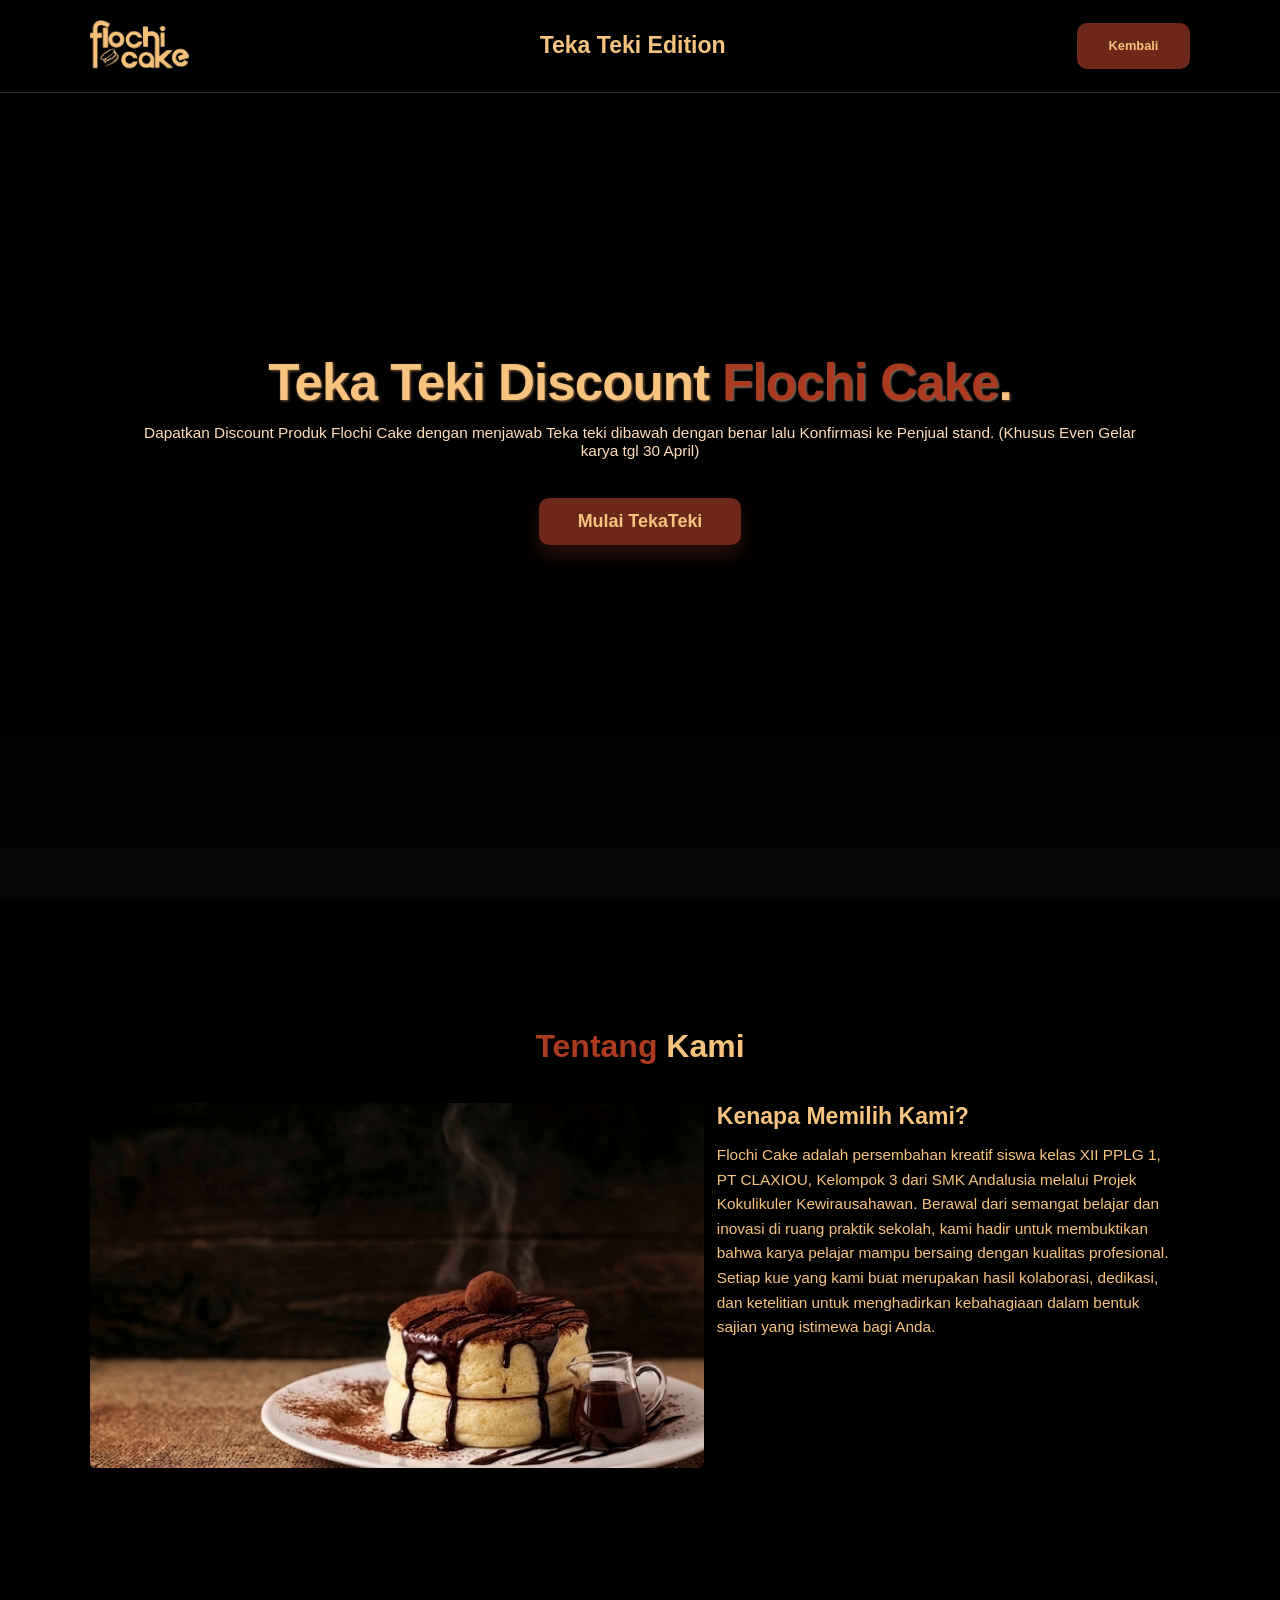
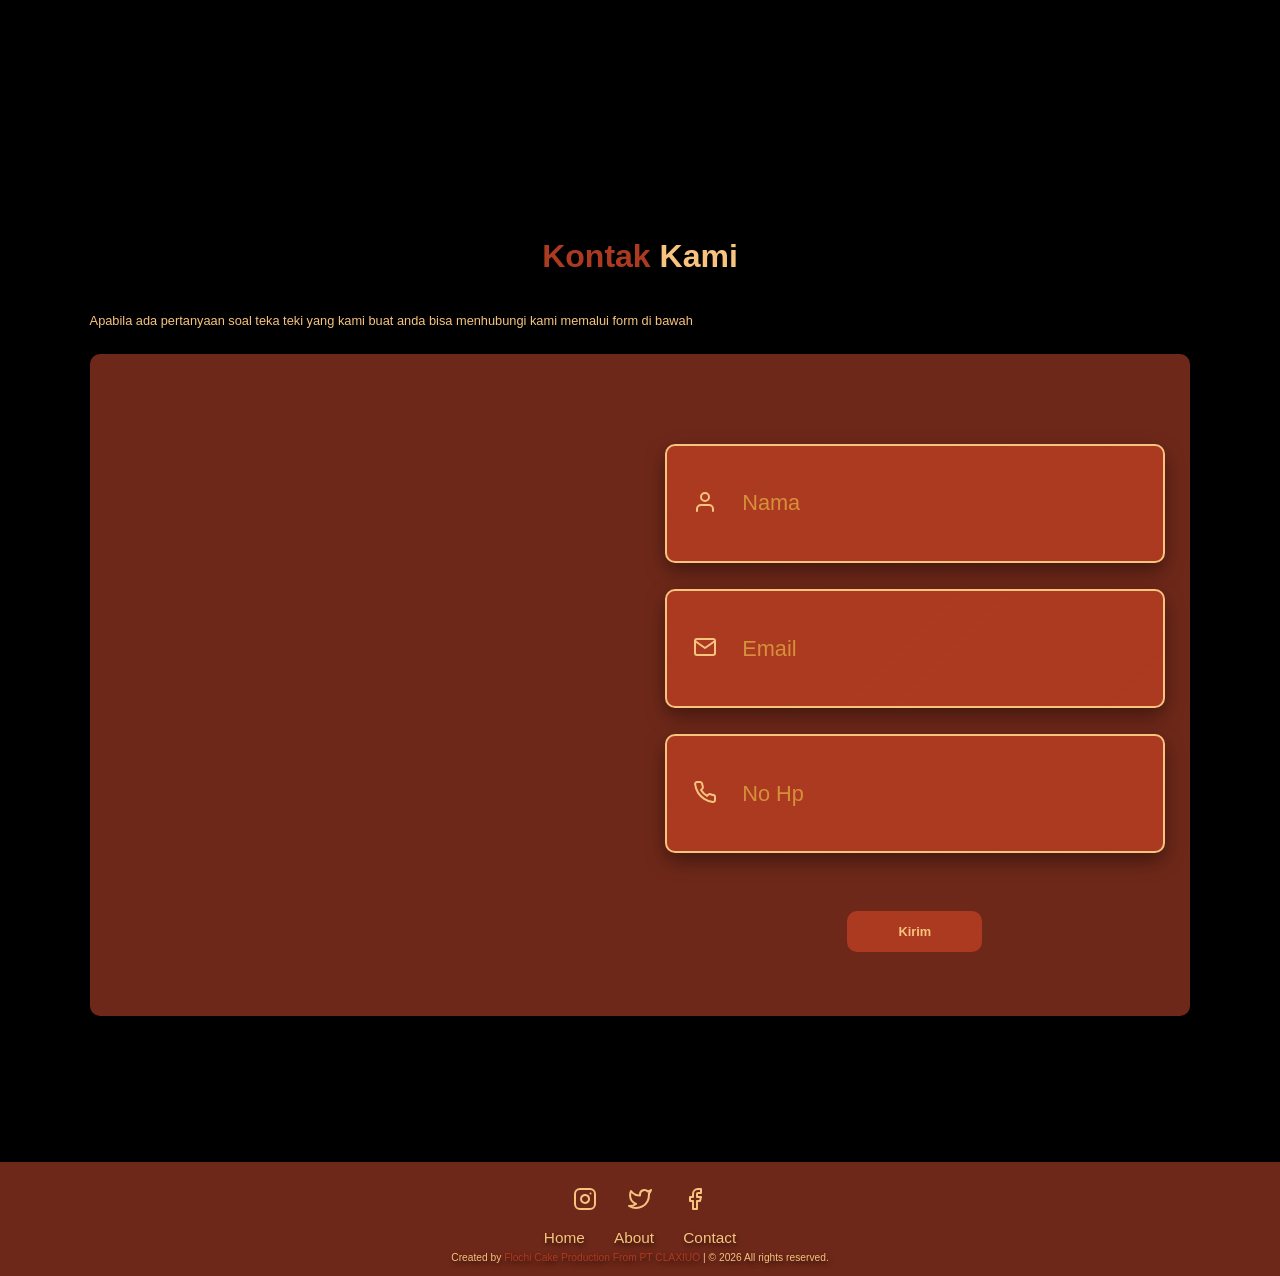
==== commit 4ff4b99b: "Update: deskripsi perubahan file" ====
--- a/tekateki.html
+++ b/tekateki.html
@@ -57,7 +57,7 @@
         </div>
         <div class="content">
           <h3>Kenapa Memilih Kami?</h3>
-          <p>Flochi Cake adalah persembahan kreatif siswa kelas XII PPLG 1, PT CLAXIUO, Kelompok 3 dari SMK Andalusia melalui Projek Kokulikuler Kewirausahawan. Berawal dari semangat belajar dan inovasi di ruang praktik sekolah, kami hadir untuk membuktikan bahwa karya pelajar mampu bersaing dengan kualitas profesional. Setiap kue yang kami buat merupakan hasil kolaborasi, dedikasi, dan ketelitian untuk menghadirkan kebahagiaan dalam bentuk sajian yang istimewa bagi Anda.</p>
+          <p>Flochi Cake adalah persembahan kreatif siswa kelas XII PPLG 1, PT CLAXIOU, Kelompok 3 dari SMK Andalusia melalui Projek Kokulikuler Kewirausahawan. Berawal dari semangat belajar dan inovasi di ruang praktik sekolah, kami hadir untuk membuktikan bahwa karya pelajar mampu bersaing dengan kualitas profesional. Setiap kue yang kami buat merupakan hasil kolaborasi, dedikasi, dan ketelitian untuk menghadirkan kebahagiaan dalam bentuk sajian yang istimewa bagi Anda.</p>
           
       </div>
 
@@ -138,7 +138,7 @@
       <div class="links">
           <a href="#home">Home</a>
             <a href="#about">About</a>
-            <a href="#menu">Menu</a>
+         
             <a href="#contact">Contact</a>
 
       </div>
@@ -303,7 +303,7 @@
 
       <div class="button">
         <a href="#" class="back">back</a>
-        <a href="#" class="saksi-link">saksi</a>
+        <a href="#" class="saksi-link">Lihat Saksi</a>
         
       </div>
   </div>
--- a/tekateki.css
+++ b/tekateki.css
@@ -17,7 +17,7 @@
   border: none;
   text-decoration: none;
   scrollbar-width: thin;
-  scrollbar-color: var(--primary) transparent;
+  scrollbar-color: var(--main) transparent;
 }
 
 body {
@@ -26,7 +26,7 @@
   color: var(--main);
   text-shadow: 1px 3px 5px rgba(0, 0, 0, 0.6);
   scrollbar-width: thin;
-  scrollbar-color: var(--primary) transparent;
+  scrollbar-color: var(--main) transparent;
 }
 
 /* navbar */
@@ -1357,7 +1357,7 @@
   /* position: relative; */
   position: relative; /* Wajib agar tombol "terkunci" di dalam box ini */
   padding-bottom: 60px; /* Tambahkan ruang di bawah agar teks list tidak tertutup tombol */
-  width: 90%;
+  width: 100%;
   max-width: 800px;
   margin: auto;
   border-radius: 1.5rem;
@@ -1373,7 +1373,7 @@
   color: var(--main);
   font-weight: bold;
   bottom: 15px; /* Jarak dari bawah kontainer */
-  left: 20px;
+  left: 10px;
   border: 2px solid var(--first);
   cursor: pointer;
   transition: all 0.3s ease;
@@ -1397,7 +1397,7 @@
   color: var(--main);
   font-weight: bold;
   bottom: 15px; /* Jarak dari bawah kontainer */
-  right: 20px;
+  right: 10px;
   border: 2px solid var(--first);
   cursor: pointer;
   transition: all 0.3s ease;
@@ -1635,7 +1635,7 @@
 }
 
 .kartu-link-modal-container .kartu1-image img {
-  width: 40%;
+  width: 20%;
   height: 60%;
   object-fit: cover;
   border-radius: 15px;
@@ -2235,6 +2235,8 @@
     font-size: 60%;
   }
 
+  
+
   .tekateki3 .kartu-wrapper {
     grid-template-columns: repeat(2, 1fr); /* 2 kolom untuk mobile juga */
     gap: 10px;
@@ -2289,7 +2291,7 @@
   /* hero */
 
   .hero {
-    min-height: 85vh;
+    min-height: 70vh;
     display: flex;
     align-items: center;
     background-image: url("img/ultracake.png");
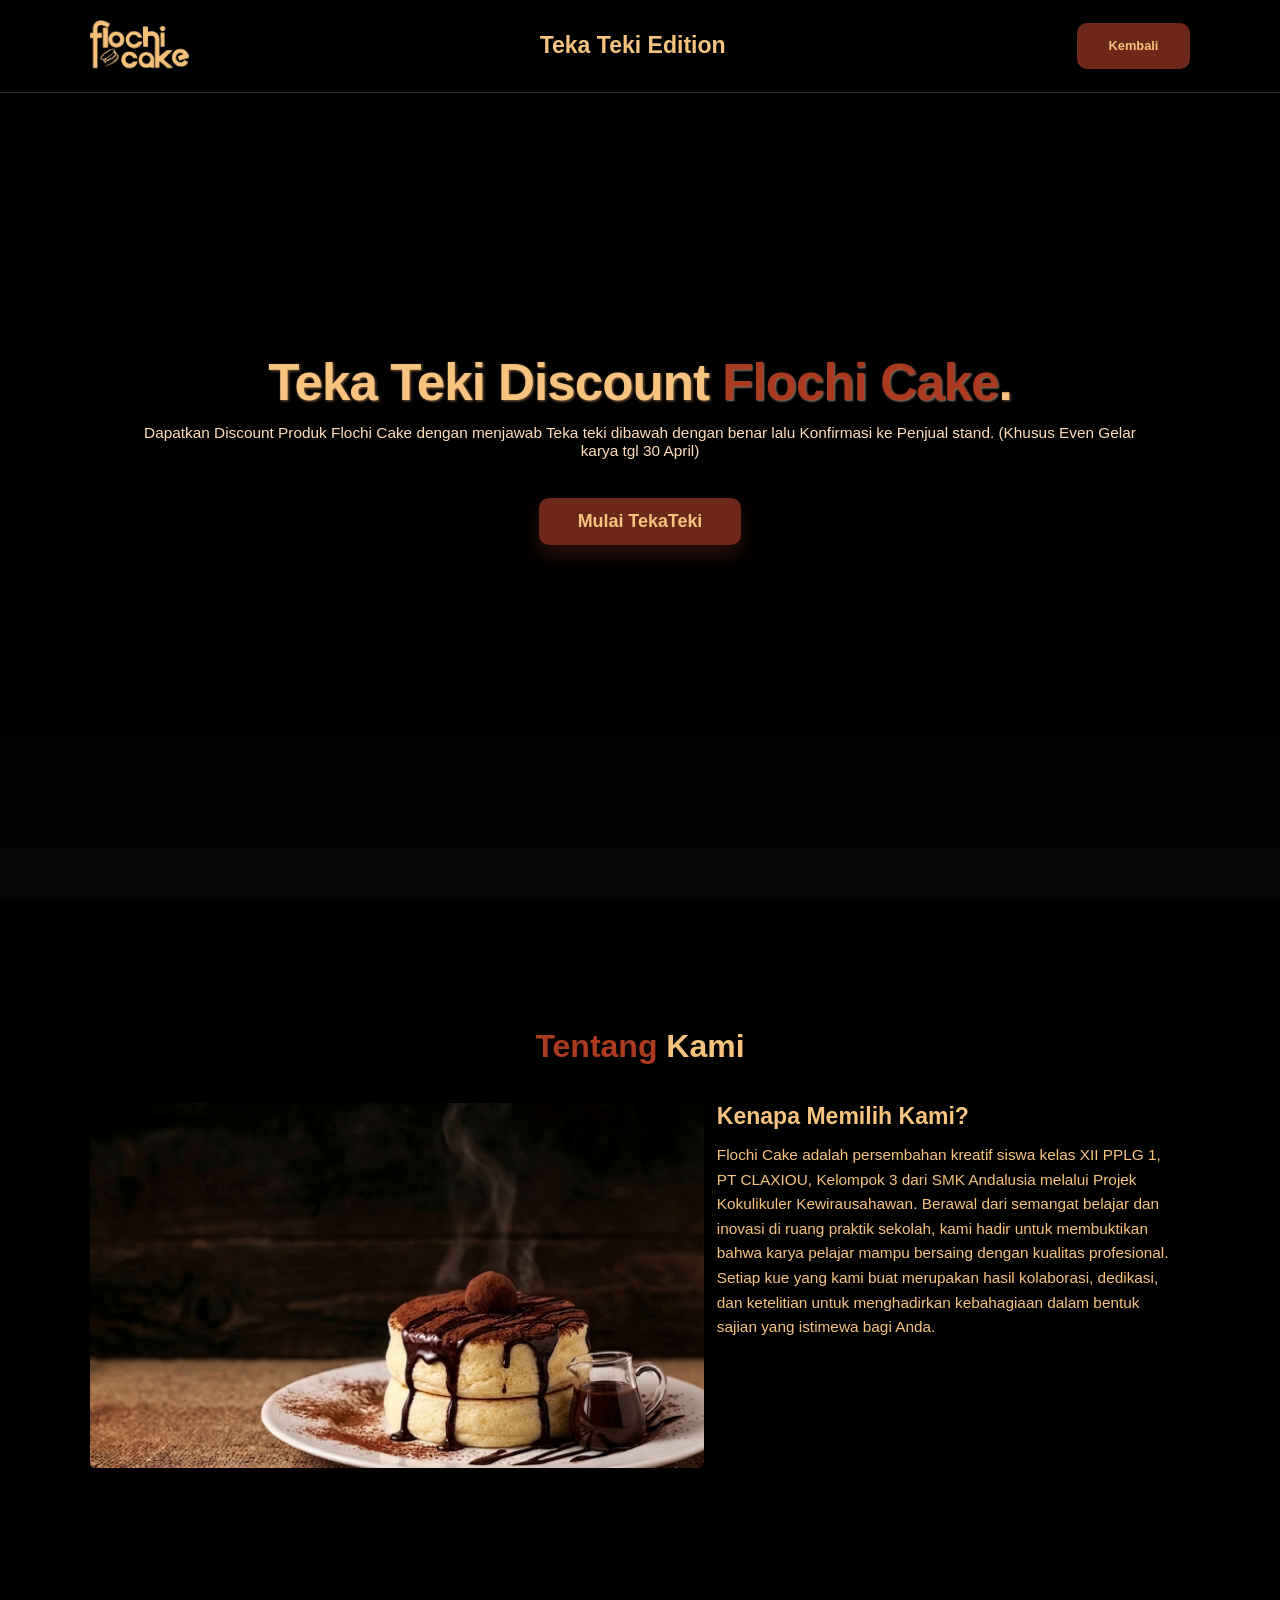
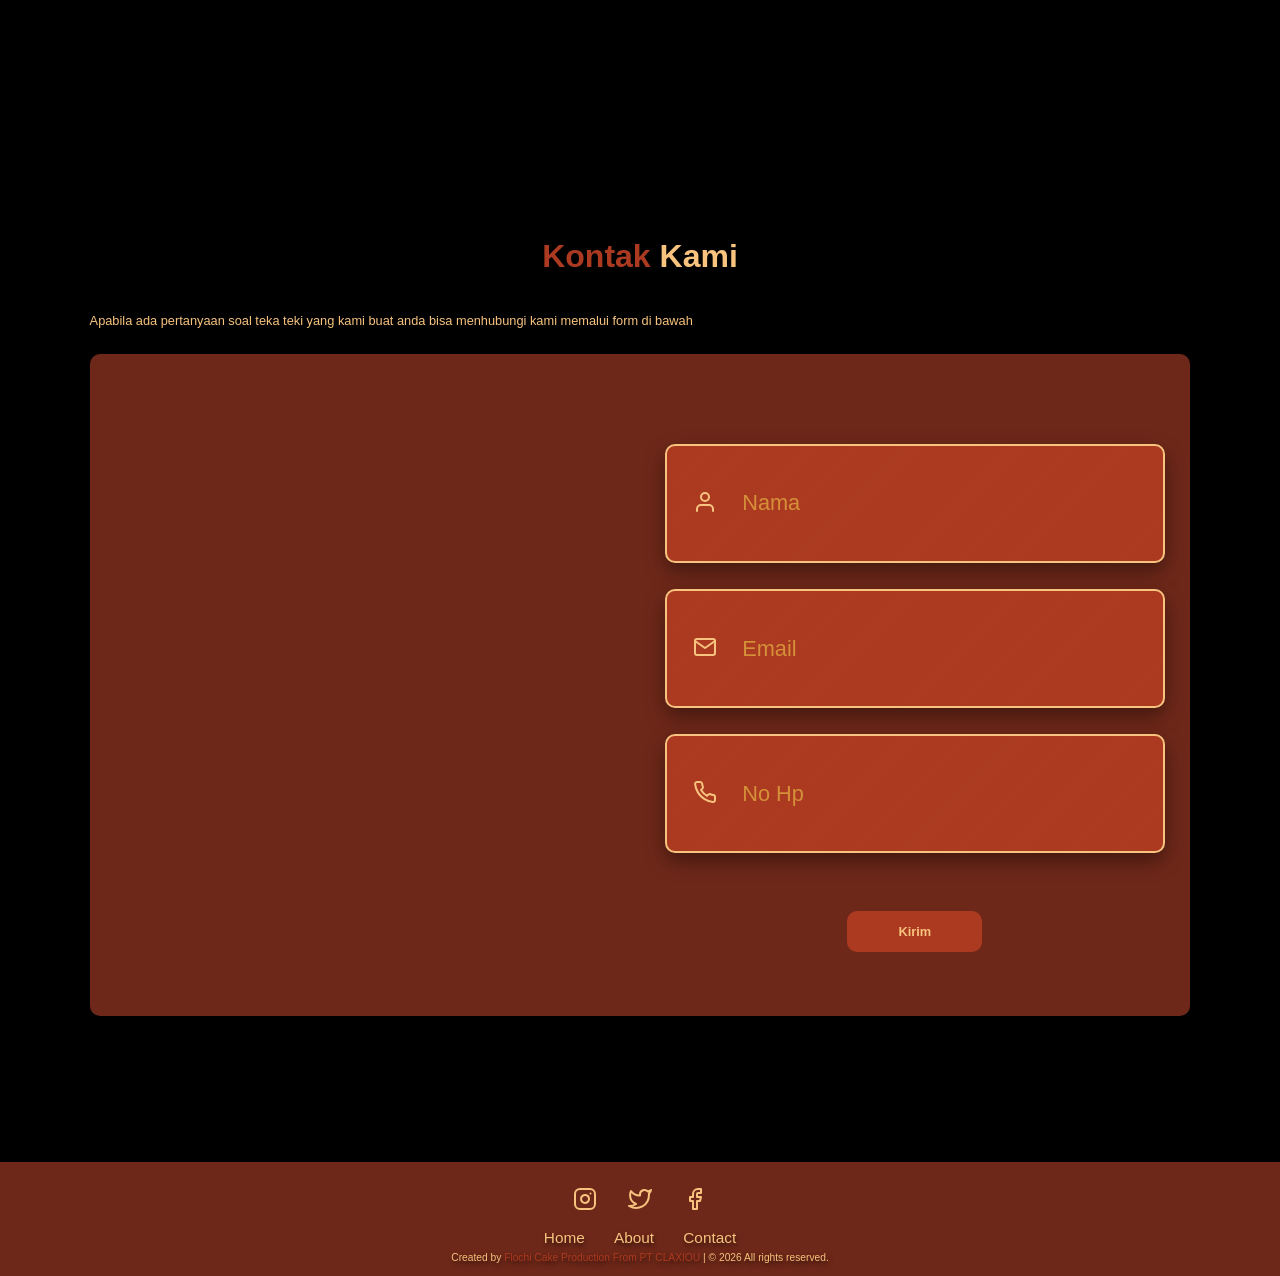
==== commit f10f8590: "Update: deskripsi perubahan file" ====
--- a/tekateki.html
+++ b/tekateki.html
@@ -107,7 +107,7 @@
      
      </section>
      
-    <!-- contact section end -->
+   
      
     <!-- contact section end -->
 
@@ -144,7 +144,7 @@
       </div>
 
       <div class="credit">
-        <p>Created by <a href="#">Flochi Cake Production From PT CLAXIUO </a> | &copy; 2026 All rights reserved.</p>
+        <p>Created by <a href="#">Flochi Cake Production From PT CLAXIOU </a> | &copy; 2026 All rights reserved.</p>
       </div>
      </footer>
 
@@ -294,7 +294,7 @@
 
       <div class="input-group">
       
-          <label for="kode">Masukkan Kode:</label>
+          <label for="kode">Masukkan Kode Ending:</label>
         <input type="text" id="answer-input" placeholder="masukkan code...">
     <button class="input-btn" id="submit-code" type="button">kirim</button>
        
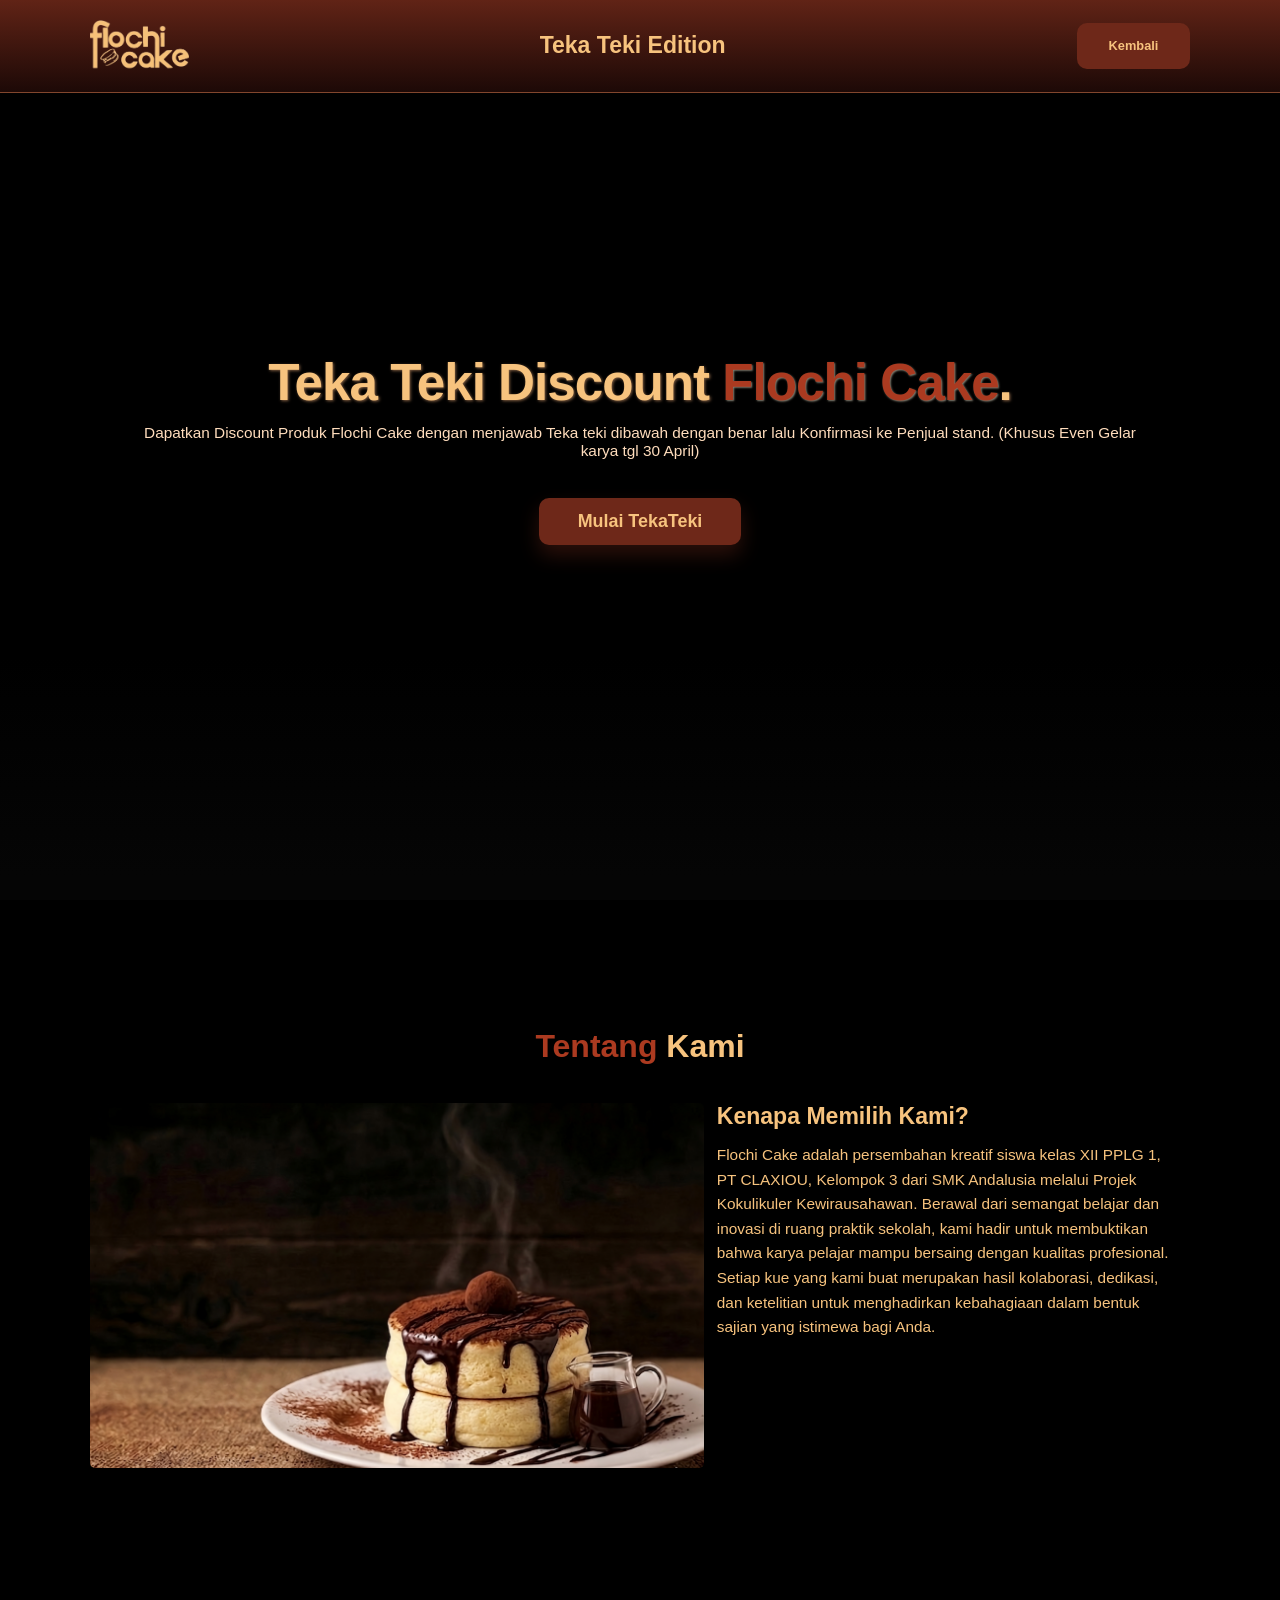
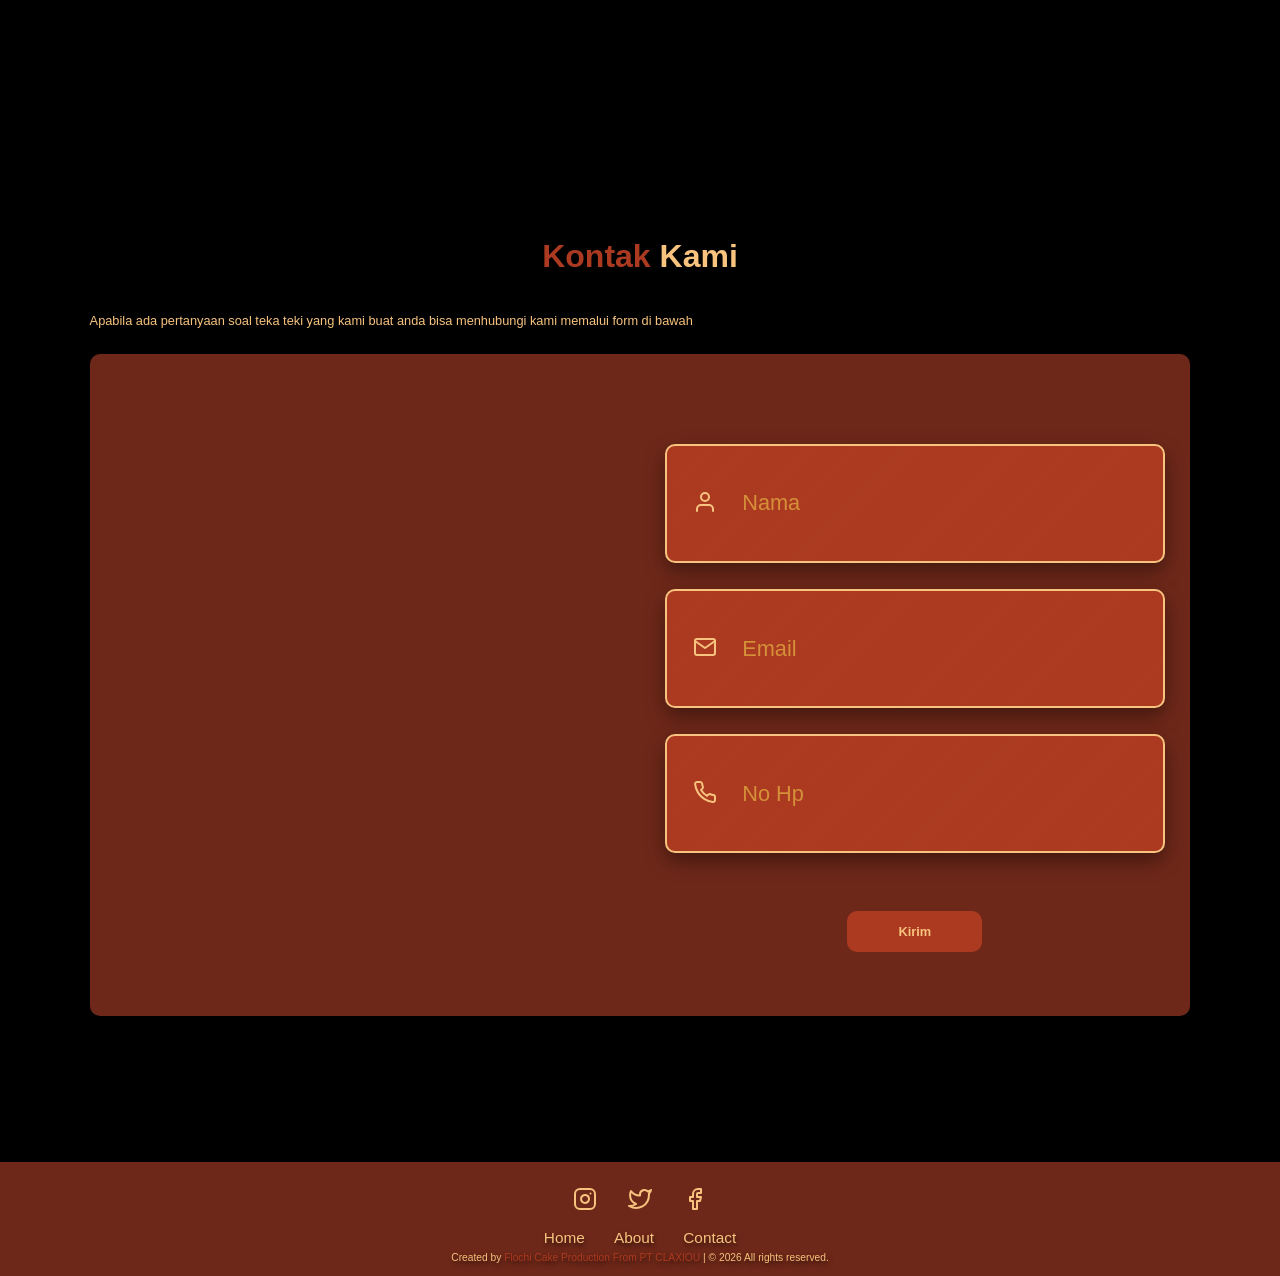
==== commit ac448fa6: "Update: deskripsi perubahan file" ====
--- a/tekateki.html
+++ b/tekateki.html
@@ -159,16 +159,13 @@
             </a>
         <div class="tekateki2-content">
           <h1>CASE FILE 07 — IN SIGNO FLAVO</h1> <br> 
-          <p>Tujuh catatan kini berada di hadapanmu. <br> 
-
-Tak satu pun bertentangan, tak satu pun keliru.</p> 
-  <p>Jika dibaca terpisah, semuanya tampak benar. <br> 
-  Namun bila engkau memahami keseluruhannya… <br>
-ada sesuatu yang tak lagi dapat diingkari. <br> 
-Katakanlah—apa yang sesungguhnya terjadi?</p>
-<p class="small">Sebab tidak segala yang ada… diakui sebagai ada.
-</p>
-
+<p>Tujuh lembar terbentang di meja, seperti undangan dari raja di pengasingan. Tak ada silang, tak ada dusta—semua bicara dengan lidah benar. <br> <br>
+
+Satu-satu kau simak, masing-masing tersenyum: seolah tak ada cela, seolah tak ada rahasia. Tapi, kau tahu namanya ketakutan, ketika segala bentuk bersatu. Ada warna kuning yang perlahan melingkari pikiranmu, seperti kabut yang enggan pergi. <br> <br>
+
+Apa yang tersembunyi di balik harmoni ini? Apa yang digelar di hadapanmu, tanpa benar-benar muncul ke permukaan? <br> <br>
+
+Jawab, jika kau bukan sekadar penonton. Karena tidak semua hal yang tampak, benar-benar ada. Tidak semua yang diakui, layak disebut nyata—seperti nama Raja yang tak pernah terang, seperti catatan di tangan yang makin berat, makin diam. <br></p>
   <div class="button">
     <a href="#" id="teka-teki3-button" class="next">next ></a>
   </div>
--- a/tekateki.css
+++ b/tekateki.css
@@ -31,20 +31,27 @@
 
 /* navbar */
 .navbar {
-  display: flex;
+   display: flex;
   justify-content: space-between;
   align-items: center;
   padding: 1.4rem 7%; /* fungsi 7% mempertahankan ukuran 7% padding di semua ukuran layar */
-  border-bottom: 3px solid var(--main);
-  backdrop-filter: blur(7px); /* Efek kaca transparan */
-  box-shadow: 0 2px 15px rgba(0, 0, 0, 0.9);
-  border-bottom: 1px solid rgba(247, 195, 126, 0.2); /* Border lebih tipis */
+  /* border-bottom: 3px solid var(--main); */
+  backdrop-filter: blur(10px); /* Efek kaca transparan */
+  /* box-shadow: 0 2px 15px rgba(0, 0, 0, 0.9);
+  border-bottom: 1px solid rgba(247, 195, 126, 0.2);  */
   position: fixed;
   top: 0;
   left: 0;
   right: 0;
   z-index: 1000;
 
+  background: linear-gradient(
+    180deg,
+    rgba(110, 40, 25, 0.88),
+    rgba(35, 11, 8, 0.82)
+  );
+  border-bottom: 1px solid rgba(247, 195, 126, 0.22);
+  box-shadow: 0 15px 35px rgba(0, 0, 0, 0.35);
   /* top, left, right 0 berfungsi untuk menarik atas kanan kiri agar penuh satu layar*/
 }
 
@@ -875,7 +882,7 @@
   width: 90%; /* Menggunakan persentase agar tidak melebar keluar layar HP */
   max-width: 550px; /* Batas lebar maksimal di desktop */
   border-radius: 20px;
-  height: auto;
+  height: 80%;
   overflow: auto;
   margin: auto; /* Membantu pengetengahan jika parent-nya flex */
   scrollbar-width: thin;
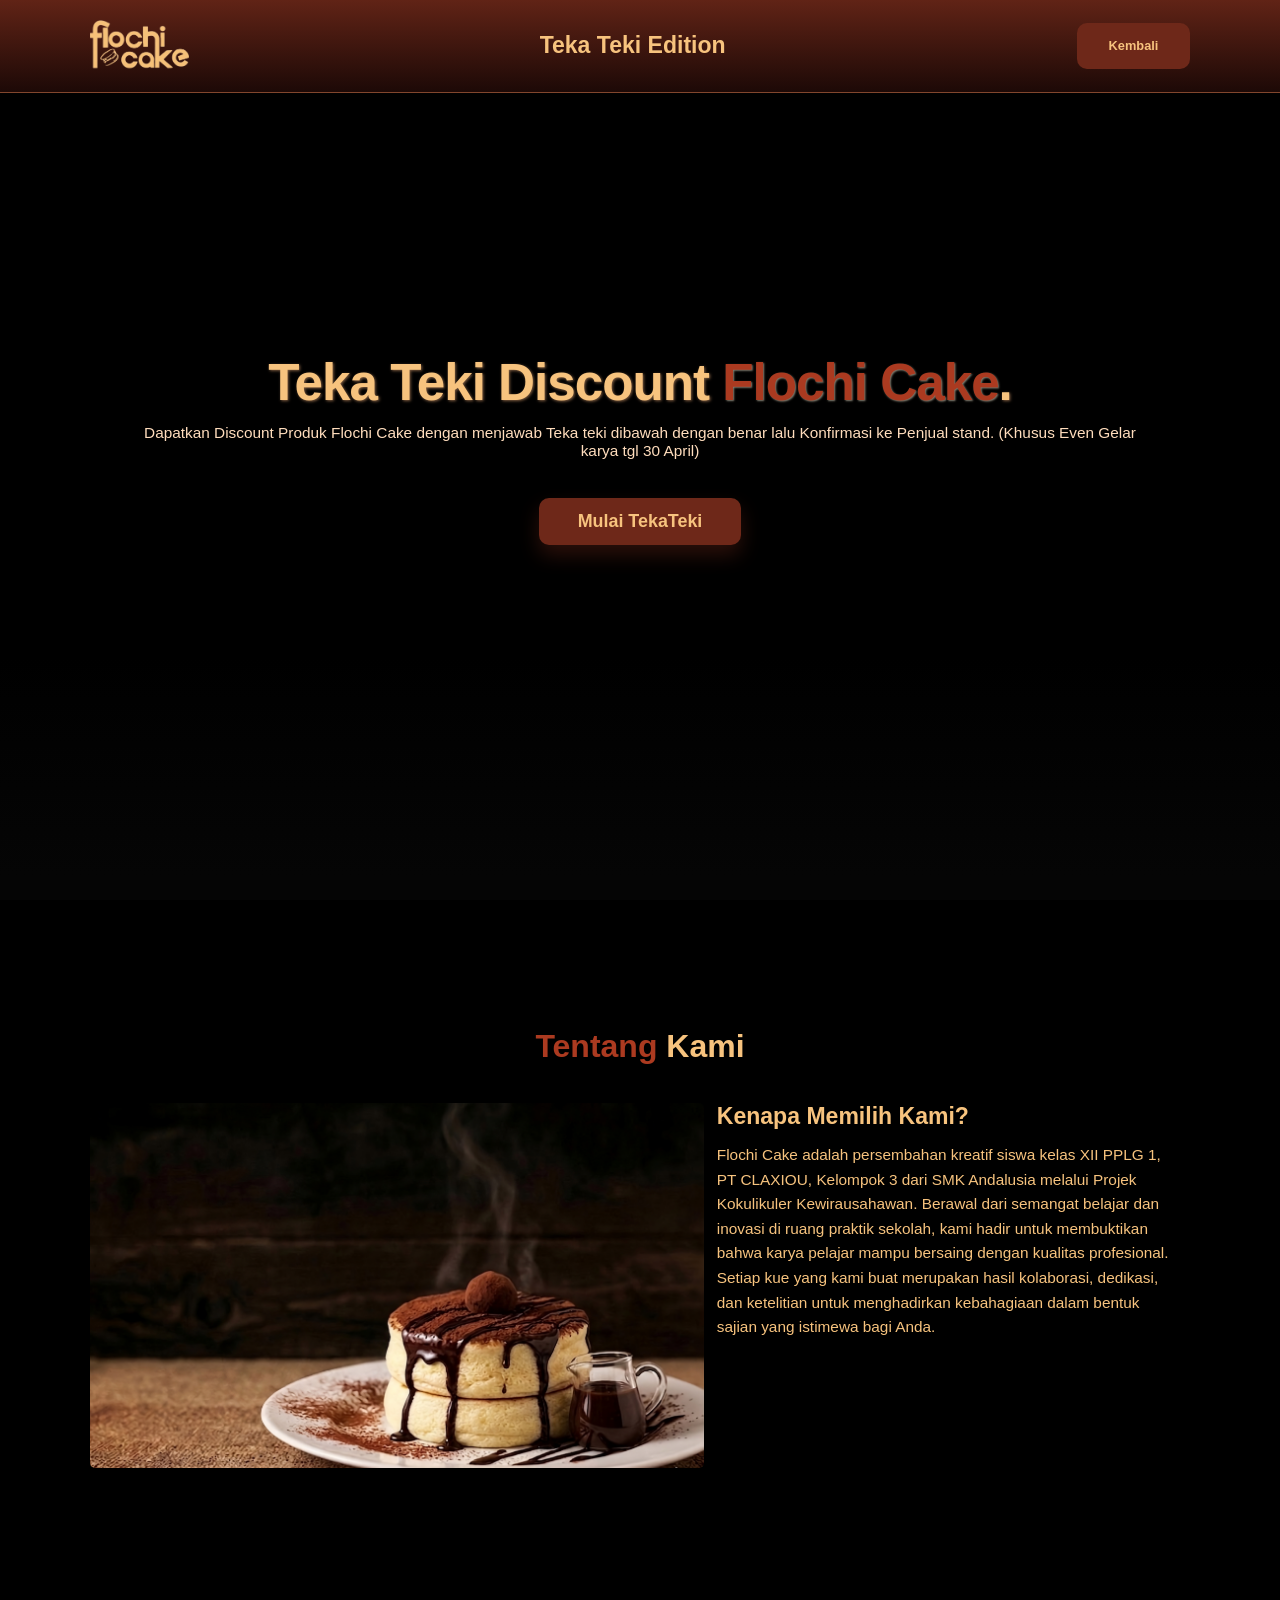
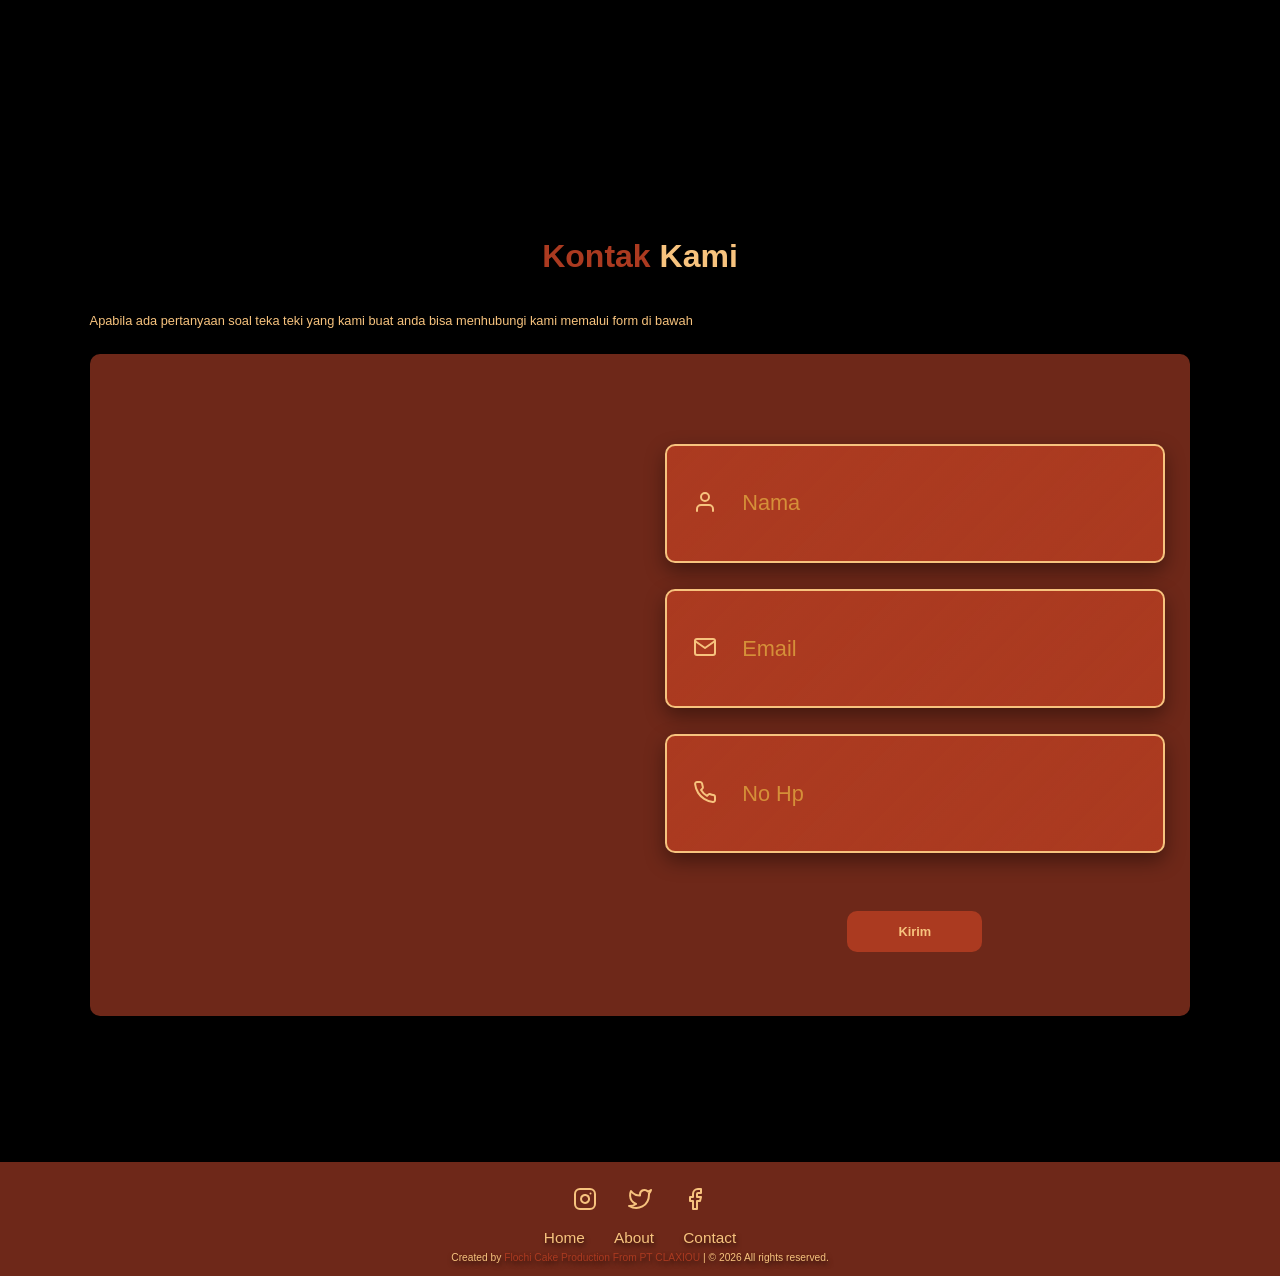
==== commit 3e9b1a54: "Update: deskripsi perubahan file" ====
--- a/tekateki.html
+++ b/tekateki.html
@@ -513,22 +513,30 @@
 
     <div class="ending-content">
        <h3>Ending</h3>
-       <p>Tiada catatan yang keliru.
-Tiada saksi yang berdusta.
-
-Namun sesuatu tetap terjadi—
-tanpa pernah dituliskan.
-
-Mereka tidak melupakan.
-
-Mereka memilih untuk tidak mengingat.
-
-Dan bila kehendak menjadi satu,
-maka kenyataan pun akan tunduk padanya.</p>
-
-<p>Maka berhati-hatilah, wahai yang melihat—
-
-sebab tidak segala yang tampak… sungguh-sungguh ada.</p>
+      <p>Tak pernah ada catatan tersesat,  
+Tak satu pun saksi berdusta.  
+Namun, tetap ada yang diam-diam terjadi—  
+sesuatu yang tak pernah tercatat tinta. <br> <br>
+
+Bukan mereka lupa.  
+Mereka sengaja menutup ingatan,  
+memilih menyingkir dari cahaya  
+seolah segala sejarah menguap  
+bersama embun pagi. <br> <br>
+
+Lihat: bila kehendak jadi satu,  
+kenyataan sendiri menyerah.  
+Segalanya menunduk,  
+langit hingga debu,  
+pada titah yang tak terucap. <br> <br>
+
+Maka waspadalah, siapa pun kau  
+yang menatap tabir ini—  
+tidak semua yang kau lihat  
+betul-betul nyata,  
+sebab di bawah mahkota kuning,  
+bayangan lebih abadi  
+dari cahaya.</p>
        </div>
 
         
--- a/tekateki.css
+++ b/tekateki.css
@@ -1822,6 +1822,7 @@
 .ending-container {
   position: relative;
   display: flex;
+  flex-direction: column;
   margin: 2% auto;
   padding: 3rem;
   animation: fadeInScale 0.7s ease-out; /* Animasi dramatis saat terbuka */
@@ -1833,10 +1834,12 @@
   width: 90%; /* Menggunakan persentase agar tidak melebar keluar layar HP */
   max-width: 750px; /* Batas lebar maksimal di desktop */
   border-radius: 20px;
-  margin: auto; /* Membantu pengetengahan jika parent-nya flex */
+  width: 80%;
+  height: 80%; /* Membantu pengetengahan jika parent-nya flex */
   scrollbar-width: thin;
   border: 3px solid rgba(247, 195, 126, 0.4);
   backdrop-filter: blur(10px);
+  overflow: auto;
 }
 
 @keyframes fadeInScale {
